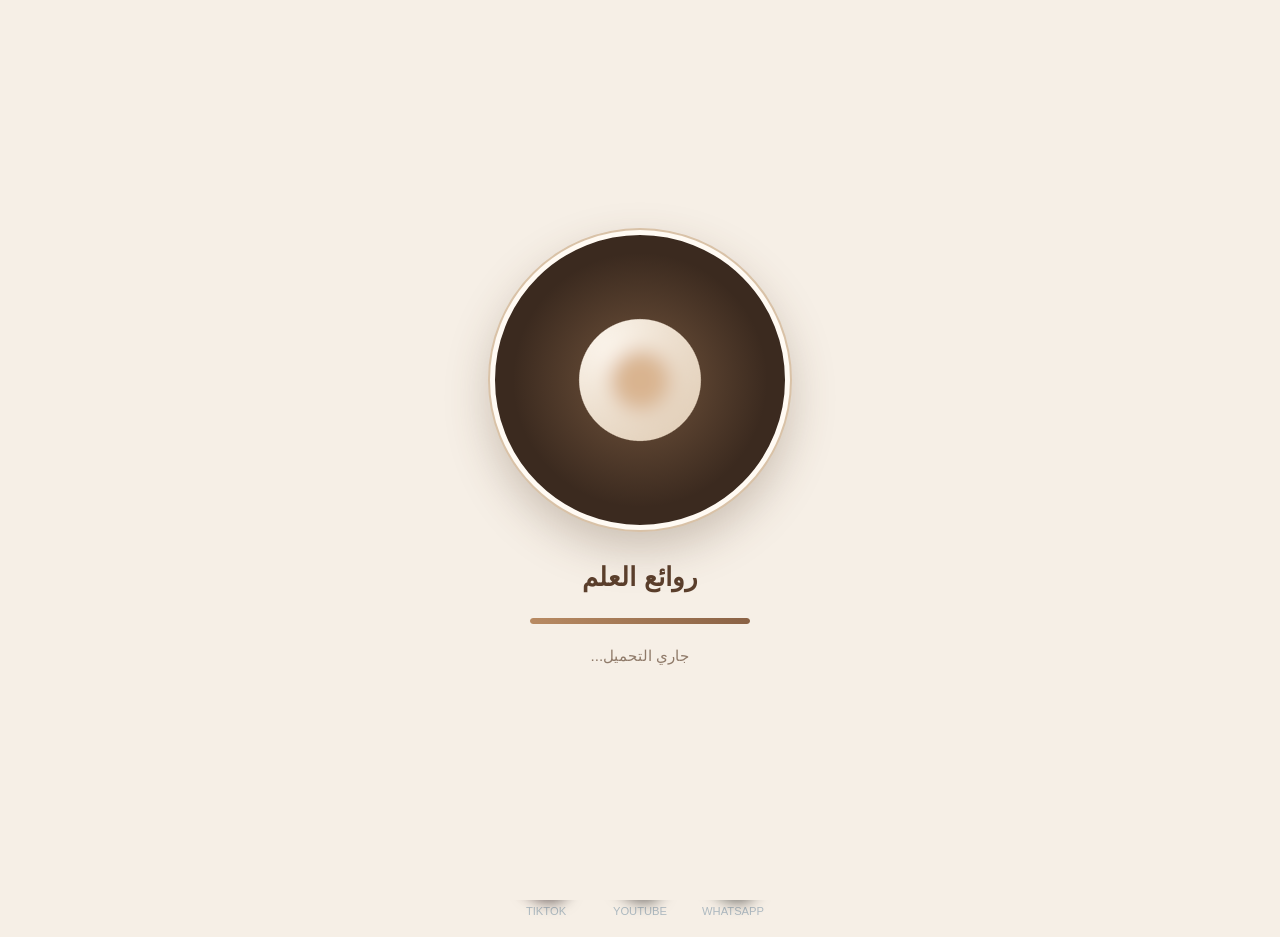
==== index.html @ 45a7c39d "ربط ملف الدرس بجوجل درايف بعد النجاح في الامتحان - إضافة الحقل download لدرس التاريخ u1l1 (كان الحقل" ====
<!DOCTYPE html>
<html lang="ar" dir="rtl">
<head>
  <meta charset="UTF-8">
  <meta name="viewport" content="width=device-width, initial-scale=1.0">
  <title>روائع العلم</title>
  <!-- رقم النسخة بعد ?v — زوّديه مع كل تعديل جديد عشان المتصفح يجيب آخر تحديث -->
  <link rel="stylesheet" href="style.css?v=6">
</head>
<body class="home-mode">
  <!-- شاشة التحميل (٢.٥ ثانية) -->
  <div id="loader" class="loader-screen" role="status" aria-label="جاري تحميل المنصة">
    <div class="loader-container">
      <div class="liquid-metal-wrapper">
        <div class="main-orb"></div>
        <div class="satellite-orb"></div>
        <div class="satellite-orb"></div>
        <div class="satellite-orb"></div>
        <div class="satellite-orb"></div>
      </div>
    </div>
    <div class="loader-title">روائع العلم</div>
    <div class="loader-bar"><span></span></div>
    <div class="loader-text">جاري التحميل...</div>
  </div>
  <!-- فلتر «السائل» اللي بيدمج الكور في بعض -->
  <svg width="0" height="0" style="position:absolute" aria-hidden="true">
    <!-- فلاتر زرار الوضع الليلي (شكل مرسوم باليد) -->
    <filter id="sketchy" x="-10%" y="-10%" width="120%" height="120%">
      <feTurbulence type="turbulence" baseFrequency="0.035 0.042" numOctaves="4" result="noise" seed="42"/>
      <feDisplacementMap in="SourceGraphic" in2="noise" scale="4.5" xChannelSelector="R" yChannelSelector="G"/>
    </filter>
    <filter id="sketchy-sm" x="-18%" y="-18%" width="136%" height="136%">
      <feTurbulence type="turbulence" baseFrequency="0.06" numOctaves="3" result="noise" seed="7"/>
      <feDisplacementMap in="SourceGraphic" in2="noise" scale="1.2" xChannelSelector="R" yChannelSelector="G"/>
    </filter>
    <filter id="goo">
      <feGaussianBlur in="SourceGraphic" stdDeviation="10" result="blur"/>
      <feColorMatrix in="blur" mode="matrix" values="1 0 0 0 0  0 1 0 0 0  0 0 1 0 0  0 0 0 22 -9"/>
    </filter>
  </svg>

  <header class="topbar hidden" id="topbar">
    <div class="brand"><span id="brand-cup"></span><span id="brand-name"></span></div>

    <!-- قائمة المنصة -->
    <nav class="main-nav" id="main-nav" aria-label="قائمة المنصة">
      <div class="nav-box" dir="ltr">
        <button class="nav-btn" data-nav="lessons">الدروس</button>
        <button class="nav-btn" data-nav="home">الرئيسية</button>
        <svg class="outline" overflow="visible" xmlns="http://www.w3.org/2000/svg" aria-hidden="true">
          <rect class="rect" pathLength="100" x="0" y="0" width="100%" height="100%" fill="transparent" stroke-width="4"></rect>
        </svg>
      </div>
    </nav>

    <nav class="top-actions">
      <div class="user-profile" id="btn-user" role="button" tabindex="0" aria-label="تسجيل الدخول">
        <div class="user-profile-inner">
          <svg aria-hidden="true" xmlns="http://www.w3.org/2000/svg" viewBox="0 0 24 24">
            <path d="m15.626 11.769a6 6 0 1 0 -7.252 0 9.008 9.008 0 0 0 -5.374 8.231 3 3 0 0 0 3 3h12a3 3 0 0 0 3-3 9.008 9.008 0 0 0 -5.374-8.231zm-7.626-4.769a4 4 0 1 1 4 4 4 4 0 0 1 -4-4zm10 14h-12a1 1 0 0 1 -1-1 7 7 0 0 1 14 0 1 1 0 0 1 -1 1z"></path>
          </svg>
          <p id="user-label">تسجيل الدخول</p>
        </div>
      </div>
      <!-- زرار الوضع الليلي: شمس وسحاب بالنهار، وقمر ونجوم بالليل -->
      <label class="theme-switch" title="الوضع الليلي / العادي">
        <input class="theme-switch__checkbox" id="theme-check" type="checkbox" aria-label="الوضع الليلي">
        <div class="theme-switch__container">
          <div class="theme-switch__clouds"></div>
          <div class="theme-switch__stars-container">
            <svg fill="none" viewBox="0 0 144 55" xmlns="http://www.w3.org/2000/svg">
              <path fill="currentColor" fill-rule="evenodd" clip-rule="evenodd" d="M135.831 3.00688C135.055 3.85027 134.111 4.29946 133 4.35447C134.111 4.40947 135.055 4.85867 135.831 5.71123C136.607 6.55462 136.996 7.56303 136.996 8.72727C136.996 7.95722 137.172 7.25134 137.525 6.59129C137.886 5.93124 138.372 5.39954 138.98 5.00535C139.598 4.60199 140.268 4.39114 141 4.35447C139.88 4.2903 138.936 3.85027 138.16 3.00688C137.384 2.16348 136.996 1.16425 136.996 0C136.996 1.16425 136.607 2.16348 135.831 3.00688ZM31 23.3545C32.1114 23.2995 33.0551 22.8503 33.8313 22.0069C34.6075 21.1635 34.9956 20.1642 34.9956 19C34.9956 20.1642 35.3837 21.1635 36.1599 22.0069C36.9361 22.8503 37.8798 23.2903 39 23.3545C38.2679 23.3911 37.5976 23.602 36.9802 24.0053C36.3716 24.3995 35.8864 24.9312 35.5248 25.5913C35.172 26.2513 34.9956 26.9572 34.9956 27.7273C34.9956 26.563 34.6075 25.5546 33.8313 24.7112C33.0551 23.8587 32.1114 23.4095 31 23.3545ZM0 36.3545C1.11136 36.2995 2.05513 35.8503 2.83131 35.0069C3.6075 34.1635 3.99559 33.1642 3.99559 32C3.99559 33.1642 4.38368 34.1635 5.15987 35.0069C5.93605 35.8503 6.87982 36.2903 8 36.3545C7.26792 36.3911 6.59757 36.602 5.98015 37.0053C5.37155 37.3995 4.88644 37.9312 4.52481 38.5913C4.172 39.2513 3.99559 39.9572 3.99559 40.7273C3.99559 39.563 3.6075 38.5546 2.83131 37.7112C2.05513 36.8587 1.11136 36.4095 0 36.3545ZM56.8313 24.0069C56.0551 24.8503 55.1114 25.2995 54 25.3545C55.1114 25.4095 56.0551 25.8587 56.8313 26.7112C57.6075 27.5546 57.9956 28.563 57.9956 29.7273C57.9956 28.9572 58.172 28.2513 58.5248 27.5913C58.8864 26.9312 59.3716 26.3995 59.9802 26.0053C60.5976 25.602 61.2679 25.3911 62 25.3545C60.8798 25.2903 59.9361 24.8503 59.1599 24.0069C58.3837 23.1635 57.9956 22.1642 57.9956 21C57.9956 22.1642 57.6075 23.1635 56.8313 24.0069ZM81 25.3545C82.1114 25.2995 83.0551 24.8503 83.8313 24.0069C84.6075 23.1635 84.9956 22.1642 84.9956 21C84.9956 22.1642 85.3837 23.1635 86.1599 24.0069C86.9361 24.8503 87.8798 25.2903 89 25.3545C88.2679 25.3911 87.5976 25.602 86.9802 26.0053C86.3716 26.3995 85.8864 26.9312 85.5248 27.5913C85.172 28.2513 84.9956 28.9572 84.9956 29.7273C84.9956 28.563 84.6075 27.5546 83.8313 26.7112C83.0551 25.8587 82.1114 25.4095 81 25.3545ZM136 36.3545C137.111 36.2995 138.055 35.8503 138.831 35.0069C139.607 34.1635 139.996 33.1642 139.996 32C139.996 33.1642 140.384 34.1635 141.16 35.0069C141.936 35.8503 142.88 36.2903 144 36.3545C143.268 36.3911 142.598 36.602 141.98 37.0053C141.372 37.3995 140.886 37.9312 140.525 38.5913C140.172 39.2513 139.996 39.9572 139.996 40.7273C139.996 39.563 139.607 38.5546 138.831 37.7112C138.055 36.8587 137.111 36.4095 136 36.3545ZM101.831 49.0069C101.055 49.8503 100.111 50.2995 99 50.3545C100.111 50.4095 101.055 50.8587 101.831 51.7112C102.607 52.5546 102.996 53.563 102.996 54.7273C102.996 53.9572 103.172 53.2513 103.525 52.5913C103.886 51.9312 104.372 51.3995 104.98 51.0053C105.598 50.602 106.268 50.3911 107 50.3545C105.88 50.2903 104.936 49.8503 104.16 49.0069C103.384 48.1635 102.996 47.1642 102.996 46C102.996 47.1642 102.607 48.1635 101.831 49.0069Z"></path>
            </svg>
          </div>
          <div class="theme-switch__circle-container">
            <div class="theme-switch__sun-moon-container">
              <div class="theme-switch__moon">
                <div class="theme-switch__spot"></div>
                <div class="theme-switch__spot"></div>
                <div class="theme-switch__spot"></div>
              </div>
            </div>
          </div>
          <div class="theme-switch__shooting-star"></div>
          <div class="theme-switch__shooting-star-2"></div>
          <div class="theme-switch__meteor"></div>
          <div class="theme-switch__stars-cluster">
            <div class="star"></div><div class="star"></div><div class="star"></div><div class="star"></div><div class="star"></div>
          </div>
          <div class="theme-switch__aurora"></div>
          <div class="theme-switch__comets"><div class="comet"></div><div class="comet"></div></div>
        </div>
      </label>
      <button class="icon-btn exit" id="btn-exit"></button>
    </nav>
  </header>

  <main id="app"></main>

  <!-- أيقونات التواصل: واتساب ويوتيوب (بتظهر تحت في كل الصفحات) -->
  <div class="footer-whatsapp">
    <!-- أيقونة WhatsApp — الرقم ٠١٢٨١٠٠٨٣٣٥ -->
    <a class="whatsapp-icon-wrapper" href="https://wa.me/201281008335" target="_blank" rel="noopener" aria-label="WhatsApp" title="واتساب: 01281008335">
      <div class="icon-shadow"></div>
      <div class="whatsapp-icon">
        <div class="glass-reflection"></div>
        <div class="inner-glow"></div>
        <div class="phone-icon">
          <svg class="phone-svg" viewBox="0 0 24 24"><path d="M19.95 16.05C18.75 14.85 17.35 14 15.8 13.5C15.3 13.35 14.75 13.5 14.4 13.85L12.85 15.4C11.65 14.85 10.5 14.15 9.4 13.25C8.3 12.35 7.35 11.35 6.6 10.25L8.15 8.7C8.5 8.35 8.65 7.8 8.5 7.3C8 5.75 7.15 4.35 5.95 3.15C5.6 2.8 5.1 2.65 4.65 2.75C3.7 3.05 2.75 3.4 1.95 3.9C1.35 4.25 1 4.85 1 5.5C1 14.9 9.1 23 18.5 23C19.15 23 19.75 22.65 20.1 22.05C20.6 21.25 20.95 20.3 21.25 19.35C21.35 18.9 21.2 18.4 20.85 18.05L19.95 16.05Z"/></svg>
        </div>
        <div class="signal-dots"><span class="dot"></span><span class="dot"></span><span class="dot"></span></div>
      </div>
      <div class="caption">WhatsApp</div>
    </a>
    <!-- أيقونة YouTube — غيّر الرابط في href -->
    <a class="whatsapp-icon-wrapper youtube-icon-wrapper" href="https://youtube.com/channel/UCImfUrN4NR3v-i-dHi1Od3Q?si=QN8uPSc0W-dCxo1Z" target="_blank" rel="noopener" aria-label="YouTube">
      <div class="icon-shadow youtube-shadow"></div>
      <div class="whatsapp-icon youtube-icon">
        <div class="glass-reflection"></div>
        <div class="inner-glow"></div>
        <div class="phone-icon">
          <svg class="phone-svg" viewBox="0 0 24 24"><path d="M9.8 15.5V8.5L15.8 12l-6 3.5Z" fill="#ffffff"/></svg>
        </div>
        <div class="signal-dots"><span class="dot"></span><span class="dot"></span><span class="dot"></span></div>
      </div>
      <div class="caption">YouTube</div>
    </a>
    <!-- أيقونة TikTok — غيّر الرابط في href -->
    <a class="whatsapp-icon-wrapper tiktok-icon-wrapper" href="https://www.tiktok.com/@mw.hb84?_r=1&amp;_t=ZS-9A8f4pvRfAj" target="_blank" rel="noopener" aria-label="TikTok" title="TikTok: @mw.hb84">
      <div class="icon-shadow tiktok-shadow"></div>
      <div class="whatsapp-icon tiktok-icon">
        <div class="glass-reflection"></div>
        <div class="inner-glow"></div>
        <div class="phone-icon tiktok-note">
          <svg class="phone-svg" viewBox="0 0 24 24">
            <path class="tk-cy" d="M16.6 5.82A4.28 4.28 0 0 1 15.54 3h-3.09v12.4a2.59 2.59 0 0 1-2.59 2.5 2.59 2.59 0 0 1 0-5.18c.27 0 .52.04.76.12v-3.2a5.9 5.9 0 0 0-.76-.05 5.72 5.72 0 0 0-5.72 5.72 5.72 5.72 0 0 0 5.72 5.72 5.72 5.72 0 0 0 5.72-5.72V9.01a7.35 7.35 0 0 0 4.28 1.38V7.3a4.28 4.28 0 0 1-3.01-1.48z"/>
            <path class="tk-rd" d="M16.6 5.82A4.28 4.28 0 0 1 15.54 3h-3.09v12.4a2.59 2.59 0 0 1-2.59 2.5 2.59 2.59 0 0 1 0-5.18c.27 0 .52.04.76.12v-3.2a5.9 5.9 0 0 0-.76-.05 5.72 5.72 0 0 0-5.72 5.72 5.72 5.72 0 0 0 5.72 5.72 5.72 5.72 0 0 0 5.72-5.72V9.01a7.35 7.35 0 0 0 4.28 1.38V7.3a4.28 4.28 0 0 1-3.01-1.48z"/>
            <path class="tk-wt" d="M16.6 5.82A4.28 4.28 0 0 1 15.54 3h-3.09v12.4a2.59 2.59 0 0 1-2.59 2.5 2.59 2.59 0 0 1 0-5.18c.27 0 .52.04.76.12v-3.2a5.9 5.9 0 0 0-.76-.05 5.72 5.72 0 0 0-5.72 5.72 5.72 5.72 0 0 0 5.72 5.72 5.72 5.72 0 0 0 5.72-5.72V9.01a7.35 7.35 0 0 0 4.28 1.38V7.3a4.28 4.28 0 0 1-3.01-1.48z"/>
          </svg>
        </div>
        <div class="signal-dots"><span class="dot"></span><span class="dot"></span><span class="dot"></span></div>
      </div>
      <div class="caption">TikTok</div>
    </a>
  </div>

  <script src="script.js?v=6"></script>
</body>
</html>
---- style.css ----
/* =========================================================
   ثيم "بني باللبن" هادي — كل الألوان متجمعة هنا عشان تتغير بسهولة
   ========================================================= */
:root{
  --milk:      #f6efe6;   /* خلفية: لون اللبن */
  --foam:      #fffaf3;   /* الكروت: رغوة */
  --latte:     #d9c2a7;   /* بني فاتح باللبن */
  --caramel:   #b88a62;   /* كراميل */
  --coffee:    #8a6245;   /* بني باللبن (اللون الأساسي) */
  --espresso:  #5b3f2c;   /* بني غامق للعناوين */
  --text:      #4a3526;
  --muted:     #8f7a69;
  --line:      #eadccb;
  --ok:        #6f8f5f;   /* أخضر هادي */
  --ok-bg:     #eef3e8;
  --bad:       #b3624a;   /* أحمر طوبي هادي */
  --bad-bg:    #f8ebe5;
  --radius:    18px;
  --shadow:    0 6px 22px rgba(91,63,44,.10);
  --font: "Segoe UI", Tahoma, "Noto Sans Arabic", "Noto Naskh Arabic", Arial, sans-serif;
  --font-content: "Traditional Arabic", "Amiri", "Noto Naskh Arabic", "Segoe UI", Tahoma, serif;
}

*{box-sizing:border-box;margin:0;padding:0}
html,body{height:100%}
body{
  font-family:var(--font);
  background:var(--milk);
  color:var(--text);
  line-height:1.8;
  direction:rtl;
  -webkit-font-smoothing:antialiased;
}
button{font-family:inherit;cursor:pointer;border:none;background:none;color:inherit}
img,svg{display:block}

/* ---------- الشريط العلوي ---------- */
.topbar{
  position:sticky;top:0;z-index:50;
  display:flex;align-items:center;justify-content:space-between;gap:12px;
  padding:10px 20px;
  background:rgba(255,250,243,.92);
  backdrop-filter:blur(6px);
  border-bottom:1px solid var(--line);
}
.topbar.hidden{display:none}
.brand{display:flex;align-items:center;gap:10px;font-weight:700;color:var(--espresso);font-size:1.05rem}
.brand .cup{width:34px;height:34px}
.top-actions{display:flex;gap:8px}
.icon-btn{
  display:flex;align-items:center;gap:6px;
  padding:8px 14px;border-radius:12px;
  background:var(--milk);color:var(--espresso);
  font-size:.92rem;font-weight:600;
  transition:.2s;
}
.icon-btn:hover{background:var(--latte)}
.icon-btn.exit{background:var(--bad-bg);color:var(--bad)}
.icon-btn.exit:hover{background:var(--bad);color:#fff}

/* ---------- الحاوية ---------- */
main{max-width:1080px;margin:0 auto;padding:28px 20px 60px}
.screen{animation:fadeIn .35s ease}
@keyframes fadeIn{from{opacity:0}to{opacity:1}}

/* ---------- الظهور التدريجي ---------- */
.rv-hide{opacity:0;animation:none!important}
.rv-hide.rv-in{animation:rvUp .6s cubic-bezier(.2,.7,.2,1) var(--rv-d,0ms) both!important}
@keyframes rvUp{from{opacity:0;transform:translateY(18px)}to{opacity:1;transform:none}}

/* ---------- سكيلتون لودينج ---------- */
:root{--sk1:#efe3d4;--sk2:#faf4ec}
[data-theme="dark"]{--sk1:#3a2e26;--sk2:#4a3c32}
.sk{display:block;max-width:100%;border-radius:8px;background:linear-gradient(90deg,var(--sk1) 25%,var(--sk2) 45%,var(--sk1) 65%);background-size:300% 100%;animation:skShine 1.2s ease-in-out infinite}
@keyframes skShine{from{background-position:100% 0}to{background-position:0 0}}
.sk-screen{animation:fadeIn .2s ease}
.sk-row{display:flex;align-items:center;gap:12px}
.sk-card{background:var(--foam);border:1px solid var(--line);border-radius:20px;padding:22px;margin-top:16px;display:grid;gap:12px;box-shadow:var(--shadow)}
.sk-center{text-align:center;justify-items:center}
.sk-center .sk:last-child{justify-self:stretch}
.sk-grid{display:grid;grid-template-columns:repeat(auto-fit,minmax(260px,1fr));gap:16px}
.sk-grid .sk-card{margin-top:0}
.sk-msg{display:flex;gap:12px;align-items:flex-end;max-width:80%}
.sk-msg.me{flex-direction:row-reverse;margin-right:auto}
.sk-bubble{flex:1;display:grid;gap:9px;background:var(--milk);border:1px solid var(--line);border-radius:16px;padding:14px 16px;min-width:180px}
.fig-zoom.sk-img{width:min(100%,690px);aspect-ratio:3/2;border-radius:14px;background:linear-gradient(90deg,var(--sk1) 25%,var(--sk2) 45%,var(--sk1) 65%);background-size:300% 100%;animation:skShine 1.2s ease-in-out infinite;cursor:progress}
.fig-zoom.sk-img img{opacity:0}
.fig-zoom img{transition:opacity .45s ease}
.fig-zoom.fig-off{cursor:default;width:100%}
.fig-off-note{display:flex;align-items:center;justify-content:center;gap:8px;padding:26px 16px;border:1px dashed var(--latte);border-radius:14px;color:var(--muted);background:var(--milk)}
.fig-off-note .i{width:20px;height:20px}
@media (prefers-reduced-motion:reduce){.sk,.fig-zoom.sk-img{animation:none}.rv-hide{opacity:1}}
@keyframes fadeUp{from{opacity:0;transform:translateY(12px)}to{opacity:1;transform:none}}

h1,h2,h3{color:var(--espresso);line-height:1.5}
.page-title{font-size:1.7rem;margin-bottom:6px}
.page-sub{color:var(--muted);margin-bottom:24px}

/* ---------- الأزرار ---------- */
.btn{
  display:inline-flex;align-items:center;justify-content:center;gap:8px;
  padding:12px 28px;border-radius:14px;
  background:var(--coffee);color:#fff;
  font-size:1.05rem;font-weight:700;
  box-shadow:0 4px 14px rgba(138,98,69,.25);
  transition:.2s;
}
.btn:hover{background:var(--espresso);transform:translateY(-2px)}
.btn.soft{background:var(--foam);color:var(--coffee);border:2px solid var(--latte);box-shadow:none}
.btn.soft:hover{background:var(--latte);color:var(--espresso)}
.btn.small{padding:8px 18px;font-size:.95rem}
.btn-row{display:flex;gap:12px;flex-wrap:wrap;margin-top:22px}

/* ---------- الكروت ---------- */
.card{
  background:var(--foam);
  border:1px solid var(--line);
  border-radius:var(--radius);
  box-shadow:var(--shadow);
  padding:24px;
}
.grid{display:grid;gap:18px;grid-template-columns:repeat(auto-fill,minmax(230px,1fr))}

.tile{
  background:var(--foam);border:1px solid var(--line);border-radius:var(--radius);
  padding:22px;text-align:right;box-shadow:var(--shadow);
  transition:.25s;position:relative;overflow:hidden;
  display:flex;flex-direction:column;gap:8px;
}
.tile:hover{transform:translateY(-4px);border-color:var(--caramel)}
.tile .ico{
  width:54px;height:54px;border-radius:16px;
  background:var(--milk);display:grid;place-items:center;font-size:1.7rem;
}
.tile h3{font-size:1.15rem}
.tile p{color:var(--muted);font-size:.92rem}

.section-label{margin:34px 0 14px;font-size:1.2rem;color:var(--espresso);display:flex;align-items:center;gap:10px}
.section-label::after{content:"";flex:1;height:1px;background:var(--line)}

/* ---------- شاشة المقدمة ---------- */
.splash{
  min-height:100vh;display:grid;place-items:center;text-align:center;padding:30px;
  background:
    radial-gradient(circle at 20% 20%, #fff7ec 0, transparent 45%),
    radial-gradient(circle at 80% 85%, #ecdcc8 0, transparent 50%),
    var(--milk);
}
.cup-big{width:150px;height:150px;margin:0 auto 10px}

.splash h1{font-size:2.6rem;margin-bottom:4px}
.splash .tagline{color:var(--coffee);font-size:1.15rem;margin-bottom:6px;font-weight:600}
.splash .comp{color:var(--muted);margin-bottom:28px}
.steam path{animation:steam 3s ease-in-out infinite;opacity:.0}
.steam path:nth-child(2){animation-delay:1s}
.steam path:nth-child(3){animation-delay:2s}
@keyframes steam{0%{opacity:0;transform:translateY(8px)}40%{opacity:.7}100%{opacity:0;transform:translateY(-14px)}}

/* ---------- الأهداف ---------- */

/* ---------- التقدم ---------- */

.progress{flex:1;height:10px;background:var(--line);border-radius:10px;overflow:hidden}
.progress > span{display:block;height:100%;background:linear-gradient(270deg,#b8860b,#d4a017 50%,#f3d27a);box-shadow:0 0 8px rgba(230,180,34,.45);border-radius:10px;transition:width .6s}

/* ---------- الدرس ---------- */

.tab{
  padding:10px 20px;border-radius:12px;background:var(--foam);border:1px solid var(--line);
  font-weight:700;color:var(--muted);transition:.2s;
}
.tab.active{background:var(--coffee);color:#fff;border-color:var(--coffee)}
.content{font-family:var(--font-content);font-size:1.35rem;line-height:2.1}
.content h3{font-family:var(--font);font-size:1.2rem;margin:18px 0 8px}
.content p{margin-bottom:10px}
.content ul,.content ol{margin:0 28px 12px 0}
.content table{width:100%;border-collapse:collapse;margin:12px 0;font-size:1.15rem}
.content th,.content td{border:1px solid var(--line);padding:8px 12px;text-align:right}
.content th{background:var(--milk);color:var(--espresso);font-family:var(--font)}

.placeholder{
  border:2px dashed var(--caramel);border-radius:14px;padding:18px;
  background:#fbf4ea;color:var(--coffee);font-family:var(--font);font-size:1rem;
}
.example{
  display:flex;gap:14px;align-items:flex-start;
  background:var(--milk);border-radius:14px;padding:14px 18px;margin-bottom:12px;
}

/* ---------- الأسئلة ---------- */
.q-head{display:flex;justify-content:space-between;align-items:center;margin-bottom:14px;color:var(--muted);font-weight:600}
.q-text{font-size:1.35rem;font-family:var(--font-content);color:var(--espresso);margin-bottom:18px;line-height:2}
.options{display:grid;gap:10px}
.opt{
  text-align:right;padding:14px 18px;border-radius:14px;
  background:var(--foam);border:2px solid var(--line);
  font-size:1.2rem;font-family:var(--font-content);transition:.15s;
}
.opt:hover:not(:disabled){border-color:var(--caramel);background:#fff}
.opt.correct{border-color:var(--ok);background:var(--ok-bg);color:var(--ok)}
.opt.wrong{border-color:var(--bad);background:var(--bad-bg);color:var(--bad)}
.opt:disabled{cursor:default}
.feedback{margin-top:14px;padding:12px 16px;border-radius:12px;font-weight:600}
.feedback.ok{background:var(--ok-bg);color:var(--ok)}
.feedback.bad{background:var(--bad-bg);color:var(--bad)}

.result{text-align:center;padding:30px}
.result .score{font-size:3.2rem;font-weight:800;color:var(--coffee)}

/* ---------- خانات الكتابة ---------- */
.input{
  width:100%;max-width:420px;padding:12px 16px;border-radius:12px;border:2px solid var(--line);
  font-family:inherit;font-size:1.1rem;background:#fff;color:var(--text);
}
.input:focus{outline:none;border-color:var(--caramel)}

/* ---------- نافذة الخروج ---------- */
.modal-bg{position:fixed;inset:0;background:rgba(74,53,38,.35);display:grid;place-items:center;z-index:100;animation:fadeUp .25s}
.modal{background:var(--foam);border-radius:20px;padding:28px;max-width:400px;width:90%;text-align:center;box-shadow:0 20px 50px rgba(0,0,0,.2)}
.modal h3{margin-bottom:8px}

.toast{
  position:fixed;bottom:24px;left:50%;transform:translateX(-50%);
  background:var(--espresso);color:#fff;padding:10px 22px;border-radius:12px;z-index:200;
  animation:fadeUp .3s;
}

/* ---------- موبايل ---------- */
@media (max-width:640px){
  .icon-btn .lbl{display:none}
  
  .content{font-size:1.2rem}
}

/* =========================================================
   إضافات: التنظيم — الوضع الليلي
   ========================================================= */

/* ---------- الوضع الليلي (قهوة غامقة) ---------- */
[data-theme="dark"]{
  --milk:#2a211b; --foam:#352a22; --latte:#5a4636; --caramel:#c29a74; --coffee:#c9a27e;
  --espresso:#f1e2d0; --text:#e8d9c8; --muted:#b09a86; --line:#4a3a2e;
  --ok:#9dbd8a; --ok-bg:#2f3a29; --bad:#e0917a; --bad-bg:#46302a;
  --shadow:0 6px 22px rgba(0,0,0,.35);
}
[data-theme="dark"] .topbar{background:rgba(42,33,27,.92)}
[data-theme="dark"] .btn:not(.soft){color:#2a211b}
[data-theme="dark"] .btn.soft{color:var(--coffee)}
[data-theme="dark"] .splash{background:var(--milk)}
[data-theme="dark"] .opt:hover:not(:disabled),[data-theme="dark"] .input,[data-theme="dark"] select.input,[data-theme="dark"] textarea.input{background:var(--foam);color:var(--text)}
[data-theme="dark"] .placeholder{background:#3a2e25}

/* ---------- مسار التنقل ---------- */
.crumbs{display:flex;flex-wrap:wrap;align-items:center;gap:6px;margin-bottom:14px;font-size:.92rem;color:var(--muted)}
.crumbs button{color:var(--coffee);font-weight:600;padding:2px 6px;border-radius:8px}
.crumbs button:hover{background:var(--latte)}
.crumbs .sep{opacity:.6}

/* ---------- خطوات الدرس ---------- */

.step-nav{display:flex;justify-content:space-between;gap:12px;margin-top:22px;flex-wrap:wrap}

.obj-list,.key-list{list-style:none;display:grid;gap:10px}
.obj-list li,.key-list li{display:flex;gap:12px;align-items:flex-start;background:var(--milk);border-radius:12px;padding:12px 16px}
.obj-list li::before{content:"";flex:none;width:10px;height:10px;border-radius:50%;background:var(--caramel);margin-top:.75em}
.key-list li::before{content:"";flex:none;width:9px;height:9px;background:var(--coffee);transform:rotate(45deg);margin-top:.8em}

/* ---------- الوحدات (خط زمني) ---------- */

/* ---------- الاستمرار + البحث ---------- */
.continue{display:flex;align-items:center;gap:16px;flex-wrap:wrap;background:linear-gradient(135deg,var(--coffee),var(--espresso));color:#fff;border-radius:var(--radius);padding:20px 24px;box-shadow:var(--shadow);margin-top:16px}
.continue h3{color:#fff}
.continue .btn{background:#fff;color:var(--espresso)}
[data-theme="dark"] .continue{background:linear-gradient(135deg,#5a4636,#3a2e25)}
.search{position:relative;margin-top:16px}
.search .input{max-width:none;padding-right:44px}
.search::before{content:"";position:absolute;right:14px;top:50%;width:20px;height:20px;transform:translateY(-50%);background:url("data:image/svg+xml,%3Csvg xmlns='http://www.w3.org/2000/svg' viewBox='0 0 24 24' fill='none' stroke='%238f7a69' stroke-width='2' stroke-linecap='round'%3E%3Ccircle cx='11' cy='11' r='7'/%3E%3Cpath d='M21 21l-4.3-4.3'/%3E%3C/svg%3E") no-repeat center/contain}
.results{display:grid;gap:8px;margin-top:10px}
.results button{text-align:right;background:var(--foam);border:1px solid var(--line);border-radius:12px;padding:10px 14px}
.results button:hover{border-color:var(--caramel)}

/* ---------- وسوم ---------- */
.tag{display:inline-block;font-size:.78rem;font-weight:700;padding:2px 10px;border-radius:20px;background:var(--milk);color:var(--muted);white-space:nowrap}
.tag.l1{background:#e7efdf;color:#5d7d4c}.tag.l2{background:#f5ead6;color:#9a7336}.tag.l3{background:#f4e0d8;color:#a5553f}
[data-theme="dark"] .tag.l1{background:#2f3a29;color:#9dbd8a}[data-theme="dark"] .tag.l2{background:#43372a;color:#d8b37a}[data-theme="dark"] .tag.l3{background:#46302a;color:#e0917a}

/* ---------- الفورم ---------- */

.field{display:flex;flex-direction:column;gap:6px}
.field > label{font-weight:700;color:var(--espresso)}
select.input,textarea.input{max-width:none;font-family:inherit}
textarea.input{min-height:80px;resize:vertical}

.check{display:inline-flex;align-items:center;gap:8px;padding:8px 14px;border-radius:12px;background:var(--milk);border:2px solid transparent;cursor:pointer;user-select:none;font-weight:600}
.check input{accent-color:var(--coffee);width:17px;height:17px}
.check:has(input:checked){border-color:var(--caramel);background:var(--foam)}

/* ---------- أسئلة: أكمل + توصيل + صح وغلط ---------- */
.blank{display:inline-block;min-width:90px;border-bottom:3px dashed var(--caramel);text-align:center;color:var(--coffee);font-weight:700;padding:0 8px}
.fill-row{display:flex;gap:10px;flex-wrap:wrap}
.fill-row .input{flex:1;max-width:none}
.tf{display:grid;grid-template-columns:1fr 1fr;gap:12px}
.tf .opt{text-align:center;font-family:var(--font);font-weight:700}
.match{display:grid;grid-template-columns:1fr 1fr;gap:14px}
.match .col{display:grid;gap:10px;align-content:start}
.mi{padding:12px 14px;border-radius:12px;border:2px solid var(--line);background:var(--foam);font-family:var(--font-content);font-size:1.15rem;text-align:center;transition:.15s;position:relative}
.mi.sel{border-color:var(--coffee);transform:scale(1.03)}
.mi[data-color]{color:#fff;border-color:transparent}
.mi.okm{outline:3px solid var(--ok)}
.mi.badm{outline:3px solid var(--bad)}
.mi .pn{position:absolute;top:4px;left:8px;font-size:.75rem;opacity:.9;font-family:var(--font)}

/* ---------- المراجعة ---------- */
.review{display:grid;gap:10px;margin-top:10px}
.rv{border-radius:12px;padding:12px 16px;background:var(--foam);border:1px solid var(--line);border-right:5px solid var(--ok)}
.rv.bad{border-right-color:var(--bad)}
.rv small{color:var(--muted);display:block}

/* ---------- جدول ---------- */

.tbl-wrap{overflow-x:auto}

/* ---------- الإحصائيات والأوسمة ---------- */
.stats{display:grid;gap:14px;grid-template-columns:repeat(auto-fit,minmax(160px,1fr))}

.bars{display:grid;gap:12px}
.bar-row{display:grid;grid-template-columns:250px 1fr 60px;gap:12px;align-items:center}
.bar-row .progress{height:12px}

@media (max-width:640px){.bar-row{grid-template-columns:1fr 50px}.bar-row .lbl{grid-column:1/-1}.match{gap:8px}}

.field > .btn.small{align-self:flex-start}
.brand span:last-child{white-space:nowrap}
@media (max-width:520px){#brand-name{display:none}.topbar{padding:10px 12px}.icon-btn{padding:8px 10px}}

/* =========================================================
   أيقونات SVG + نظام الحوار + التطبيق العملي + نقاط التحقق
   ========================================================= */
.i{width:1.15em;height:1.15em;stroke:currentColor;fill:none;stroke-width:2;stroke-linecap:round;stroke-linejoin:round;flex:none;display:inline-block;vertical-align:-.2em}
.tile .ico{color:var(--coffee)}
.tile .ico .i{width:28px;height:28px}

.big-ico{width:84px;height:84px;border-radius:50%;background:var(--milk);color:var(--coffee);display:grid;place-items:center;margin:0 auto 6px}
.big-ico .i{width:44px;height:44px}
.big-ico.ok{background:var(--ok-bg);color:var(--ok)}
.big-ico.bad{background:var(--bad-bg);color:var(--bad)}
.num-badge{width:44px;height:44px;border-radius:14px;background:var(--milk);color:var(--coffee);display:grid;place-items:center;font-weight:800;font-size:1.2rem;flex:none}

.btn:disabled{opacity:.5;cursor:not-allowed;transform:none}

/* ---------- الحوار ---------- */
.part-title{font-size:1.35rem;margin-bottom:18px;display:flex;align-items:center;gap:10px}
.chat{display:flex;flex-direction:column;gap:16px}
.msg{display:flex;gap:12px;align-items:flex-end;max-width:88%;animation:fadeUp .35s ease}
.msg.teacher{align-self:flex-start}
.msg.student{align-self:flex-end;flex-direction:row-reverse}
.avatar{width:56px;height:56px;flex:none;border-radius:50%;object-fit:cover;background:#ead8c2;border:2px solid var(--foam);box-shadow:0 3px 8px rgba(91,63,44,.2)}
.bubble{position:relative;background:var(--foam);border:1px solid var(--line);padding:12px 18px;border-radius:20px;font-family:var(--font-content);font-size:1.25rem;line-height:1.95;box-shadow:var(--shadow)}
.msg.teacher .bubble{border-bottom-right-radius:6px}
.msg.student .bubble{border-bottom-left-radius:6px;background:#f1e4d3}
[data-theme="dark"] .msg.student .bubble{background:#46372b}
.who{display:flex;align-items:center;gap:8px;font-family:var(--font);font-size:.82rem;font-weight:800;color:var(--coffee);margin-bottom:2px}
.who .say{padding:2px 6px;border-radius:8px;color:var(--muted)}
.who .say:hover{background:var(--latte);color:var(--espresso)}

@keyframes blink{0%,100%{opacity:.25;transform:translateY(0)}50%{opacity:1;transform:translateY(-3px)}}

/* ---------- البلوكات ---------- */
.block{margin-top:22px;animation:fadeUp .45s ease}
.block-title{display:flex;align-items:center;gap:10px;font-size:1.2rem;margin-bottom:14px;color:var(--espresso)}
.block-title .i{width:26px;height:26px;padding:4px;border-radius:9px;background:var(--milk);color:var(--coffee);box-sizing:content-box}
.example-box{background:linear-gradient(135deg,#fbf3e8,#f4e6d4);border-radius:16px;padding:18px 20px;font-family:var(--font-content);font-size:1.2rem;border-right:5px solid var(--caramel)}
[data-theme="dark"] .example-box{background:#3a2e25}

/* ---------- التطبيق العملي ---------- */
.task-steps{list-style:none;display:grid;gap:10px;counter-reset:ts;margin-bottom:16px}
.task-steps li{counter-increment:ts;display:flex;gap:12px;align-items:flex-start;background:var(--milk);border-radius:12px;padding:10px 14px}
.task-steps li::before{content:counter(ts,arabic-indic);width:28px;height:28px;border-radius:50%;background:var(--coffee);color:#fff;display:grid;place-items:center;flex:none;font-weight:800}
[data-theme="dark"] .task-steps li::before{color:#2a211b}
.code-wrap{border-radius:14px;overflow:hidden;border:1px solid #3b2b20;background:#2b211a}
.code-head{display:flex;justify-content:space-between;align-items:center;padding:8px 14px;background:#3b2b20;color:#e8d6c0;font-size:.85rem}
.code-head .dots{display:flex;gap:6px;direction:ltr}
.code-head .dots span{width:11px;height:11px;border-radius:50%;background:#b88a62}
.code-head .dots span:nth-child(2){background:#d9c2a7}.code-head .dots span:nth-child(3){background:#8f7a69}
.code-area{display:block;width:100%;min-height:190px;background:#2b211a;color:#f3e3cf;border:none;padding:14px 16px;font-family:Consolas,"Courier New",monospace;font-size:.98rem;direction:ltr;text-align:left;resize:vertical;line-height:1.65;outline:none;tab-size:2}
.run-out{width:100%;height:220px;border:1px solid var(--line);border-radius:12px;background:#fff;margin-top:12px}
.hint{display:flex;gap:10px;align-items:flex-start;background:#fbf1e3;border-right:4px solid var(--caramel);padding:10px 14px;border-radius:10px;margin-top:10px;animation:fadeUp .3s}
[data-theme="dark"] .hint{background:#3a2e25}
.hint .i{color:var(--caramel);margin-top:4px}

/* ---------- نقاط التحقق ---------- */
.checkpoint{border:2px solid var(--caramel);border-radius:20px;padding:22px;background:var(--foam);box-shadow:var(--shadow)}
.cp-q{padding:16px 0;border-bottom:1px dashed var(--line)}
.cp-q:last-of-type{border-bottom:none}
.cp-num{display:inline-flex;align-items:center;gap:8px;font-weight:800;color:var(--coffee);margin-bottom:6px}
.praise{display:flex;align-items:center;gap:14px;background:var(--ok-bg);color:var(--ok);border-radius:14px;padding:16px 18px;margin-top:14px;font-weight:800;font-size:1.1rem;animation:fadeUp .4s}
.praise .i{width:34px;height:34px}

/* ===== شاشة التحميل (بألوان المنصة) ===== */
.loader-screen{
  position:fixed;inset:0;z-index:300;background:var(--milk);
  display:flex;flex-direction:column;align-items:center;justify-content:center;gap:18px;
  transition:opacity .5s ease,visibility .5s ease;
}
.loader-screen.done{opacity:0;visibility:hidden}
.loader-container{
  width:300px;height:300px;position:relative;flex:none;
  border:5px solid var(--foam);border-radius:50%;overflow:hidden;
  background:radial-gradient(circle,rgba(184,138,98,.45),transparent 62%),#3b2a1f;
  box-shadow:0 0 0 2px var(--latte),0 18px 45px rgba(91,63,44,.28);
}
.liquid-metal-wrapper{position:absolute;inset:0;filter:url(#goo);animation:rotate-bg 25s linear infinite}
.main-orb{
  position:absolute;top:50%;left:50%;width:120px;height:120px;margin:-60px 0 0 -60px;border-radius:50%;
  background:radial-gradient(circle at 30% 30%,#fffaf3,#d9c2a7);
  animation:pulse 4s ease-in-out infinite;
}
.satellite-orb{
  position:absolute;top:50%;left:50%;width:60px;height:60px;margin:-30px 0 0 -30px;border-radius:50%;
  animation-iteration-count:infinite;animation-timing-function:cubic-bezier(.65,0,.35,1);animation-duration:4s;
}
.satellite-orb:nth-child(2){animation-name:flow-1;background:#b88a62}
.satellite-orb:nth-child(3){animation-name:flow-2;animation-delay:-1s;background:#e8d5bf}
.satellite-orb:nth-child(4){animation-name:flow-3;animation-delay:-2s;background:#a0714e}
.satellite-orb:nth-child(5){animation-name:flow-1;animation-delay:-3s;background:#d9b48f}
@keyframes pulse{0%,100%{transform:scale(1)}50%{transform:scale(1.15)}}
@keyframes rotate-bg{from{transform:rotate(0)}to{transform:rotate(360deg)}}
@keyframes flow-1{0%,100%{transform:rotate(0) translateX(150px) scale(.5)}50%{transform:rotate(180deg) translateX(0) scale(1)}}
@keyframes flow-2{0%,100%{transform:rotate(0) translateY(150px) scale(.6)}50%{transform:rotate(180deg) translateY(0) scale(1)}}
@keyframes flow-3{0%,100%{transform:rotate(0) translateX(-150px) scale(.7)}50%{transform:rotate(180deg) translateX(0) scale(1)}}
.loader-title{font-size:1.6rem;font-weight:800;color:var(--espresso);margin-top:6px}
.loader-bar{width:220px;height:6px;border-radius:99px;background:var(--line);overflow:hidden}
.loader-bar span{display:block;height:100%;width:0;border-radius:99px;background:linear-gradient(90deg,var(--caramel),var(--coffee));animation:loadbar 2.5s linear forwards}
@keyframes loadbar{to{width:100%}}
.loader-text{color:var(--muted);font-size:.95rem}
@media (max-width:420px){.loader-container{transform:scale(.72);margin:-42px 0}}

/* ===== قائمة المنصة (بإطار متحرك) ===== */
.main-nav{flex:0 1 auto}
.nav-box{
  position:relative;height:46px;display:flex;align-items:center;justify-content:space-around;gap:4px;
  padding:0 6px;background:rgba(217,194,167,.28);
}
.nav-btn{
  padding:.45em 1.25em;color:var(--espresso);font-weight:700;font-size:.95rem;white-space:nowrap;
  transition:background .1s,color .2s;
}
.nav-btn:hover{background:rgba(184,138,98,.2)}
.nav-btn.active{color:var(--coffee)}
.main-nav .outline{position:absolute;inset:0;width:100%;height:100%;pointer-events:none}
.main-nav .rect{
  stroke:var(--coffee);stroke-dashoffset:5;stroke-dasharray:0 0 10 40 10 40;
  transition:stroke-dasharray .5s,stroke-dashoffset .5s;
}
[data-theme="dark"] .main-nav .rect{stroke:var(--caramel)}
[data-theme="dark"] .nav-btn.active{color:var(--caramel)}
@media (max-width:980px){
  .topbar{flex-wrap:wrap}
  .main-nav{order:3;flex-basis:100%}
  .nav-box{height:42px}
}
@media (max-width:520px){
  .nav-btn{padding:.4em .55em;font-size:.88rem}
}

/* ===== زرار تسجيل الدخول (بألوان المنصة) ===== */
.top-actions{align-items:center}
.user-profile{
  min-width:131px;height:44px;padding:2px;border-radius:15px;cursor:pointer;transition:.3s ease;
  background:linear-gradient(to bottom right,var(--caramel) 0%,rgba(184,138,98,0) 30%);
  background-color:rgba(184,138,98,.22);
  display:flex;align-items:center;justify-content:center;
}
.user-profile:hover,.user-profile:focus{background-color:rgba(184,138,98,.7);box-shadow:0 0 10px rgba(184,138,98,.5);outline:none}
.user-profile-inner{
  width:100%;height:100%;border-radius:13px;background-color:var(--foam);
  display:flex;align-items:center;justify-content:center;gap:10px;padding:0 14px;
  color:var(--espresso);font-weight:700;white-space:nowrap;
}
.user-profile-inner svg{width:22px;height:22px;fill:currentColor;flex:none}
.user-profile.in .user-profile-inner{color:var(--coffee)}

/* نافذة تسجيل الدخول / إنشاء حساب */
.modal{max-height:94vh;overflow-y:auto}
.auth{text-align:right}
.auth .big-ico{margin:0 auto 10px}
.auth h3{text-align:center}
.auth-tabs{display:grid;grid-template-columns:1fr 1fr;gap:4px;background:var(--milk);border-radius:12px;padding:4px;margin:14px 0 18px}
.auth-tabs button{border:0;background:none;padding:10px;border-radius:9px;font:inherit;font-weight:700;color:var(--muted);cursor:pointer;transition:.2s}
.auth-tabs button.on{background:var(--foam);color:var(--espresso);box-shadow:0 2px 8px rgba(91,63,44,.12)}
.auth form{display:flex;flex-direction:column;gap:12px}
.auth .btn{width:100%;justify-content:center;margin-top:4px}
.auth-err{min-height:1.4em;color:var(--bad);font-size:.92rem;font-weight:700}
.auth-switch{text-align:center;color:var(--muted);font-size:.93rem;margin-top:14px}
.auth-switch button{border:0;background:none;color:var(--coffee);font:inherit;font-weight:700;cursor:pointer;text-decoration:underline}

@media (max-width:640px){
  .user-profile{min-width:0;height:40px}
  .user-profile-inner{padding:0 10px}
  .user-profile-inner p{display:none}
}

/* ===== محتوى الدرس: اقتباس، جدول، مربع الإجابة ===== */
.quote-box{margin:0;background:var(--milk);border-right:5px solid var(--coffee);border-radius:14px;padding:16px 20px;font-family:var(--font-content);font-size:1.22rem;line-height:2;color:var(--text)}
.quote-box cite{display:block;margin-top:8px;font-family:var(--font);font-style:normal;font-size:.9rem;color:var(--muted)}
.lesson-tbl{width:100%;border-collapse:separate;border-spacing:0;border:1px solid var(--line);border-radius:14px;overflow:hidden;font-size:1.02rem}
.lesson-tbl th{background:var(--coffee);color:#fff;padding:10px 14px;text-align:right;font-weight:700}
.lesson-tbl td{padding:10px 14px;border-top:1px solid var(--line);vertical-align:top;line-height:1.8}
.lesson-tbl tbody tr:nth-child(even) td{background:var(--milk)}
.lesson-tbl td b{color:var(--espresso)}
.answer-area{display:block;width:100%;min-height:130px;resize:vertical;line-height:1.9;font-size:1.05rem}
.model-box{margin-top:12px;background:var(--ok-bg);border-right:4px solid var(--ok);border-radius:12px;padding:12px 16px;line-height:1.9;animation:fadeUp .3s}
.model-box b{display:flex;align-items:center;gap:6px;color:var(--ok);margin-bottom:4px}
[data-theme="dark"] .lesson-tbl th{background:#6b4c36}

/* ===== الرئيسية البسيطة ===== */
.brand{cursor:pointer}
.home-head{display:flex;justify-content:space-between;align-items:flex-end;gap:20px;flex-wrap:wrap;margin-bottom:10px}
.home-prog{min-width:240px;flex:0 1 320px;color:var(--muted);font-size:.95rem}
.home-prog .progress{margin-top:8px}
.lesson-list{display:flex;flex-direction:column;gap:10px}
.lesson-row{display:flex;align-items:center;gap:14px;width:100%;text-align:right;background:var(--foam);border:1px solid var(--line);border-radius:14px;padding:14px 18px;cursor:pointer;font:inherit;color:var(--text);transition:.2s}
.lesson-row:hover{border-color:var(--caramel);transform:translateY(-1px);box-shadow:var(--shadow)}
.lesson-row .grow{flex:1;display:flex;flex-direction:column;gap:3px}
.lesson-row .grow b{font-size:1.08rem;color:var(--espresso)}
.lesson-row .grow small{color:var(--muted)}
.lesson-row > .i{color:var(--caramel)}
.lesson-row.done .num-badge{background:var(--ok);color:#fff}

.site-foot{margin-top:40px;padding:26px 18px 22px;border-top:1px solid var(--line);text-align:center;color:var(--muted);font-size:.9rem;line-height:1.9}
.foot-brand{font-weight:800;color:var(--espresso);font-size:1.05rem;letter-spacing:.2px}

/* ===== فاصل مزخرف (خط — نجمة — خط) ===== */
.foot-rule{display:flex;align-items:center;justify-content:center;gap:10px;max-width:230px;margin:10px auto}
.foot-rule span{flex:1;height:1px;background:linear-gradient(90deg,transparent,var(--caramel))}
.foot-rule span:last-child{background:linear-gradient(270deg,transparent,var(--caramel))}
.foot-rule b{color:var(--caramel);font-size:.85rem;line-height:1;animation:dev-twinkle 3.4s ease-in-out infinite}
.foot-rule.bottom{margin:16px auto 0;max-width:120px;opacity:.7}
@keyframes dev-twinkle{0%,100%{opacity:.45;transform:scale(.82) rotate(0)}50%{opacity:1;transform:scale(1.12) rotate(90deg)}}
.foot-label{font-size:.76rem;font-weight:700;letter-spacing:2.5px;color:var(--caramel);text-transform:uppercase;margin-top:2px}

/* ===== بطاقات المطورين — تصميم مميز (مختلف عن كروت الدروس) ===== */
.devs{position:relative;display:flex;justify-content:center;align-items:stretch;flex-wrap:wrap;gap:18px;margin-top:18px;perspective:800px}
.devs::before{content:"";position:absolute;inset:-16px -30px;z-index:0;pointer-events:none;border-radius:40px;background:radial-gradient(ellipse at 50% 45%,rgba(184,138,98,.20),transparent 72%)}

.dev{position:relative;z-index:1;min-width:196px;padding:20px 28px 18px;border-radius:26px 18px 26px 18px;border:1px solid var(--line);background:
    radial-gradient(130% 90% at 50% 0%,rgba(255,255,255,.55),transparent 60%),
    linear-gradient(165deg,var(--foam),var(--milk));
  box-shadow:var(--shadow),0 0 0 5px rgba(255,255,255,.28),inset 0 1px 0 rgba(255,255,255,.7);
  overflow:hidden;transition:transform .32s cubic-bezier(.2,.8,.3,1),box-shadow .32s}
.dev:hover{transform:translateY(-5px) rotate(-.6deg);box-shadow:var(--shadow),0 0 0 5px rgba(255,255,255,.4),0 14px 26px -12px rgba(91,63,44,.4)}

/* خط لامع يعدّي على الكارت (مؤخر بين الكارتين) */
.dev::before{content:"";position:absolute;top:-30%;left:-70%;width:44%;height:160%;z-index:2;pointer-events:none;transform:skewX(-18deg);background:linear-gradient(100deg,transparent,rgba(255,255,255,.6),transparent);animation:dev-shine 4.6s ease-in-out infinite;animation-delay:calc(var(--i,0)*1.3s)}
@keyframes dev-shine{0%,58%{left:-70%}100%{left:135%}}

/* نقشة نقط خفيفة في خلفية الكارت */
.dev::after{content:"";position:absolute;inset:0;z-index:0;pointer-events:none;opacity:.45;background-image:radial-gradient(var(--latte) 1px,transparent 1.2px);background-size:12px 12px;
  -webkit-mask-image:radial-gradient(circle at 50% 50%,#000 25%,transparent 75%);mask-image:radial-gradient(circle at 50% 50%,#000 25%,transparent 75%)}
.dev>*{position:relative;z-index:1}

/* معيّنات الزوايا (اللمسة المزخرفة الأساسية) */
.dev-orn{position:absolute;z-index:1;width:8px;height:8px;background:linear-gradient(135deg,var(--caramel),var(--coffee));opacity:.5;transform:rotate(45deg);transition:opacity .3s,transform .3s}
.dev:hover .dev-orn{opacity:.9;transform:rotate(225deg) scale(1.25)}
.dev-orn.o1{top:11px;left:11px}
.dev-orn.o2{top:11px;right:11px}
.dev-orn.o3{bottom:11px;left:11px}
.dev-orn.o4{bottom:11px;right:11px}

.dev-name{font-weight:800;color:var(--espresso);font-size:1.08rem;line-height:1.5;word-break:break-word;text-shadow:0 1px 0 rgba(255,255,255,.55)}
.dev-role{display:inline-flex;align-items:center;gap:7px;margin-top:9px;padding:4px 13px;border-radius:999px;background:linear-gradient(135deg,var(--milk),var(--foam));border:1px solid var(--line);color:var(--coffee);font-size:.78rem;font-weight:700;direction:ltr;line-height:1.6;box-shadow:inset 0 1px 2px rgba(255,255,255,.6)}
.dev-role .i{width:15px;height:15px;stroke-width:2.1}

/* الوضع الليلي: الكروت تغمق والتوهج يتحوّل لبني فاتح */
[data-theme="dark"] .devs::before{background:radial-gradient(ellipse at 50% 45%,rgba(194,154,116,.20),transparent 72%)}
[data-theme="dark"] .dev{background:
    radial-gradient(130% 90% at 50% 0%,rgba(255,255,255,.07),transparent 60%),
    linear-gradient(165deg,var(--foam),var(--milk));
  box-shadow:var(--shadow),0 0 0 5px rgba(255,255,255,.04),inset 0 1px 0 rgba(255,255,255,.09)}
[data-theme="dark"] .dev:hover{box-shadow:var(--shadow),0 0 0 5px rgba(194,154,116,.16),0 14px 26px -12px rgba(0,0,0,.6)}
[data-theme="dark"] .dev-name{text-shadow:0 1px 0 rgba(0,0,0,.35)}
[data-theme="dark"] .dev-role{box-shadow:inset 0 1px 2px rgba(0,0,0,.3)}
[data-theme="dark"] .dev::after{opacity:.32}

/* الموبايل: الكروت تاخد عرض الشاشة */
@media (max-width:560px){
  .devs{gap:14px}
  .dev{min-width:0;width:100%;max-width:320px;padding:18px 20px 16px}
}
/* احترام إعداد تقليل الحركة */
@media (prefers-reduced-motion:reduce){
  .dev::before{animation:none;display:none}
  .foot-rule b{animation:none}
  .dev:hover{transform:none}
}

[data-parts] > div{margin-top:22px}

@media (max-width:640px){
  .msg{max-width:100%;gap:8px}
  .avatar{width:40px;height:40px}
  .bubble{font-size:1.08rem;padding:10px 14px}
  .part-title{font-size:1.15rem}
  .checkpoint{padding:16px}
}

/* =====================================================================
   زرار الوضع الليلي (شمس وسحاب ↔ قمر ونجوم) — بألوان المنصة
   النهار: سما كراميل/لاتيه وشمس دهبي دافي — الليل: إسبريسو غامق وقمر كريمي
   ===================================================================== */
.theme-switch{
  --toggle-size:13px;
  --container-width:5.625em;
  --container-height:2.5em;
  --container-radius:6.25em;
  --container-light-bg:linear-gradient(160deg,#b88a62 0%,#c99d72 55%,#d9b48c 100%);
  --container-night-bg:linear-gradient(160deg,#2a211b 0%,#3b2a1f 100%);
  --circle-container-diameter:3.375em;
  --sun-moon-diameter:2.125em;
  --sun-bg:#f0b64a;
  --moon-bg:#e8d5bf;
  --spot-color:#c9ae90;
  --circle-container-offset:calc((var(--circle-container-diameter) - var(--container-height)) / 2 * -1);
  --stars-color:#fff3e0;
  --clouds-color:#fffaf3;
  --back-clouds-color:#ead8c3;
  --transition:.5s cubic-bezier(0,-0.02,0.4,1.25);
  --circle-transition:.3s cubic-bezier(0,-0.02,0.35,1.17);
  position:relative;display:inline-block;direction:ltr;flex-shrink:0;line-height:0;
}
.theme-switch,.theme-switch *,.theme-switch *::before,.theme-switch *::after{box-sizing:border-box;margin:0;padding:0;font-size:var(--toggle-size)}
/* المربع مخفي بالشكل بس، لسه بيتوصل له بالكيبورد */
.theme-switch__checkbox{position:absolute;opacity:0;width:1px;height:1px;overflow:hidden;clip:rect(0 0 0 0);white-space:nowrap}
.theme-switch__container{
  width:var(--container-width);height:var(--container-height);
  background:var(--container-light-bg);
  border-radius:var(--container-radius);overflow:hidden;cursor:pointer;position:relative;
  box-shadow:0 -0.062em 0.062em rgba(0,0,0,.25),0 0.062em 0.125em rgba(255,255,255,.9);
  transition:var(--transition);
}
.theme-switch__container::after{ /* طبقة الليل فوق التدرّج عشان التحويل يبقى ناعم */
  content:"";position:absolute;inset:0;background:var(--container-night-bg);opacity:0;transition:opacity .5s ease;z-index:0;
}
.theme-switch__container::before{
  content:"";position:absolute;z-index:5;inset:0;border-radius:var(--container-radius);pointer-events:none;
  box-shadow:0 0.05em 0.187em rgba(0,0,0,.25) inset,0 0.05em 0.187em rgba(0,0,0,.25) inset;
}
.theme-switch__checkbox:focus-visible + .theme-switch__container{outline:2px solid var(--espresso);outline-offset:3px}

.theme-switch__circle-container{
  width:var(--circle-container-diameter);height:var(--circle-container-diameter);
  background-color:rgba(255,250,243,.1);position:absolute;z-index:3;
  left:var(--circle-container-offset);top:var(--circle-container-offset);
  border-radius:var(--container-radius);
  box-shadow:inset 0 0 0 3.375em rgba(255,250,243,.1),inset 0 0 0 3.375em rgba(255,250,243,.1),0 0 0 .625em rgba(255,250,243,.1),0 0 0 1.25em rgba(255,250,243,.1);
  display:flex;transition:var(--circle-transition);pointer-events:none;
}
.theme-switch__sun-moon-container{
  pointer-events:auto;position:relative;z-index:2;
  width:var(--sun-moon-diameter);height:var(--sun-moon-diameter);margin:auto;
  border-radius:var(--container-radius);background-color:var(--sun-bg);
  box-shadow:.062em .062em .062em 0 rgba(255,244,214,.7) inset,0 -.062em .062em 0 #b07a2a inset;
  filter:drop-shadow(.062em .125em .125em rgba(60,35,20,.3)) drop-shadow(0 .062em .125em rgba(60,35,20,.25));
  overflow:hidden;transition:var(--transition);
}
.theme-switch__moon{
  transform:translateX(100%);width:100%;height:100%;
  background-color:var(--moon-bg);border-radius:inherit;position:relative;
  box-shadow:.062em .062em .062em 0 rgba(255,250,243,.7) inset,0 -.062em .062em 0 #a88f76 inset;
  transition:var(--transition);
}
.theme-switch__spot{
  position:absolute;top:.75em;left:.312em;width:.75em;height:.75em;
  border-radius:var(--container-radius);background-color:var(--spot-color);
  box-shadow:0 .0312em .062em rgba(0,0,0,.25) inset;
}
.theme-switch__spot:nth-of-type(2){width:.375em;height:.375em;top:.937em;left:1.375em}
.theme-switch__spot:nth-last-of-type(3){width:.25em;height:.25em;top:.312em;left:.812em}

.theme-switch__clouds{
  width:1.25em;height:1.25em;background-color:var(--clouds-color);z-index:2;
  border-radius:var(--container-radius);position:absolute;bottom:-.625em;left:.312em;
  box-shadow:.937em .312em var(--clouds-color),-.312em -.312em var(--back-clouds-color),1.437em .375em var(--clouds-color),.5em -.125em var(--back-clouds-color),2.187em 0 var(--clouds-color),1.25em -.062em var(--back-clouds-color),2.937em .312em var(--clouds-color),2em -.312em var(--back-clouds-color),3.625em -.062em var(--clouds-color),2.625em 0 var(--back-clouds-color),4.5em -.312em var(--clouds-color),3.375em -.437em var(--back-clouds-color),4.625em -1.75em 0 .437em var(--clouds-color),4em -.625em var(--back-clouds-color),4.125em -2.125em 0 .437em var(--back-clouds-color);
  filter:url(#sketchy-sm);
  transition:.5s cubic-bezier(0,-0.02,0.4,1.25);
}
.theme-switch__stars-container{
  position:absolute;z-index:1;color:var(--stars-color);top:-100%;left:.312em;width:2.75em;height:auto;
  transition:var(--transition);
}
.theme-switch__stars-container svg{width:100%;height:auto;display:block}

/* نجوم صغيرة بتلمع */
.theme-switch__stars-cluster{position:absolute;inset:0;z-index:1;opacity:0;transition:opacity .4s ease;pointer-events:none}
.theme-switch__stars-cluster .star{position:absolute;width:.14em;height:.14em;border-radius:50%;background:var(--stars-color);animation:ts-twinkle 2.4s ease-in-out infinite}
.theme-switch__stars-cluster .star:nth-child(1){top:.35em;left:3.1em}
.theme-switch__stars-cluster .star:nth-child(2){top:1.55em;left:1.3em;animation-delay:.6s}
.theme-switch__stars-cluster .star:nth-child(3){top:.7em;left:2.1em;animation-delay:1.2s}
.theme-switch__stars-cluster .star:nth-child(4){top:1.9em;left:2.6em;animation-delay:1.8s}
.theme-switch__stars-cluster .star:nth-child(5){top:.4em;left:.9em;animation-delay:.9s}
@keyframes ts-twinkle{0%,100%{opacity:.25;transform:scale(.7)}50%{opacity:1;transform:scale(1.2)}}

/* شهب ونيازك ومذنبات (بتظهر بالليل بس) */
.theme-switch__shooting-star,.theme-switch__shooting-star-2,.theme-switch__meteor{
  position:absolute;z-index:1;height:.06em;width:1.1em;border-radius:1em;opacity:0;pointer-events:none;
  background:linear-gradient(90deg,rgba(255,243,224,0),#fff3e0);
}
.theme-switch__shooting-star{top:.5em;left:.6em}
.theme-switch__shooting-star-2{top:1.1em;left:1.8em;width:.8em}
.theme-switch__meteor{top:.25em;left:2.4em;width:.7em;height:.08em;background:linear-gradient(90deg,rgba(232,213,191,0),#e8d5bf)}
@keyframes ts-shoot{0%{opacity:0;transform:translate(0,0) rotate(-25deg)}8%{opacity:1}22%{opacity:0;transform:translate(1.6em,.8em) rotate(-25deg)}100%{opacity:0;transform:translate(1.6em,.8em) rotate(-25deg)}}
.theme-switch__aurora{
  position:absolute;z-index:0;left:-10%;right:-10%;top:-30%;height:80%;opacity:0;pointer-events:none;
  background:radial-gradient(ellipse at 30% 60%,rgba(184,138,98,.45),transparent 60%),radial-gradient(ellipse at 70% 40%,rgba(217,194,167,.3),transparent 60%);
  filter:blur(.25em);transition:opacity .6s ease;
}
@keyframes ts-aurora{0%,100%{transform:translateX(-6%)}50%{transform:translateX(6%)}}
.theme-switch__comets{position:absolute;inset:0;z-index:1;pointer-events:none;opacity:0;transition:opacity .4s ease}
.theme-switch__comets .comet{position:absolute;width:.18em;height:.18em;border-radius:50%;background:#fff3e0;box-shadow:.25em -.08em .2em rgba(255,243,224,.4)}
.theme-switch__comets .comet:nth-child(1){top:1.6em;left:3.6em}
.theme-switch__comets .comet:nth-child(2){top:.55em;left:4.4em;transform:scale(.7)}
@keyframes ts-comet{0%,100%{transform:translate(0,0)}50%{transform:translate(-.2em,.1em)}}

/* ---- حالة الليل ---- */
.theme-switch__checkbox:checked + .theme-switch__container::after{opacity:1}
.theme-switch__checkbox:checked + .theme-switch__container .theme-switch__circle-container{left:calc(100% - var(--circle-container-offset) - var(--circle-container-diameter))}
.theme-switch__checkbox:checked + .theme-switch__container .theme-switch__circle-container:hover{left:calc(100% - var(--circle-container-offset) - var(--circle-container-diameter) - .187em)}
.theme-switch__circle-container:hover{left:calc(var(--circle-container-offset) + .187em)}
.theme-switch__checkbox:checked + .theme-switch__container .theme-switch__moon{transform:translate(0)}
.theme-switch__checkbox:checked + .theme-switch__container .theme-switch__clouds{bottom:-4.062em}
.theme-switch__checkbox:checked + .theme-switch__container .theme-switch__stars-container{top:50%;transform:translateY(-50%)}
.theme-switch__checkbox:checked + .theme-switch__container .theme-switch__stars-cluster,
.theme-switch__checkbox:checked + .theme-switch__container .theme-switch__comets{opacity:1}
.theme-switch__checkbox:checked + .theme-switch__container .theme-switch__comets .comet{animation:ts-comet 3s ease-in-out infinite}
.theme-switch__checkbox:checked + .theme-switch__container .theme-switch__aurora{opacity:1;animation:ts-aurora 6s ease-in-out infinite}
.theme-switch__checkbox:checked + .theme-switch__container .theme-switch__shooting-star{animation:ts-shoot 4s ease-in 1s infinite}
.theme-switch__checkbox:checked + .theme-switch__container .theme-switch__shooting-star-2{animation:ts-shoot 5s ease-in 2.6s infinite}
.theme-switch__checkbox:checked + .theme-switch__container .theme-switch__meteor{animation:ts-shoot 7s ease-in 4s infinite}
@media (prefers-reduced-motion:reduce){.theme-switch *{animation:none!important}}

/* ===================== الأقسام (التاريخ / اللغة العربية) ===================== */
.subject-grid{display:grid;gap:18px;grid-template-columns:repeat(auto-fill,minmax(280px,1fr))}
.subject-card{display:flex;align-items:center;gap:16px;width:100%;text-align:right;font:inherit;color:var(--text);
  background:var(--foam);border:1px solid var(--line);border-radius:18px;padding:20px 22px;cursor:pointer;transition:.2s}
.subject-card:hover{border-color:var(--caramel);transform:translateY(-2px);box-shadow:0 8px 22px rgba(91,63,44,.12)}
.subject-card:focus-visible{outline:2px solid var(--espresso);outline-offset:3px}
.subject-card .ico{flex-shrink:0;width:62px;height:62px;border-radius:16px;display:grid;place-items:center;background:var(--milk);color:var(--coffee)}
.subject-card .ico .i{width:34px;height:34px}
.subject-card .grow{flex:1;display:flex;flex-direction:column;gap:6px;min-width:0}
.subject-card h3{margin:0;font-size:1.2rem}
.subject-card p{margin:0;color:var(--muted);font-size:.92rem}
.subject-card .progress{display:block;flex:none;height:8px;margin-top:4px}
.subject-card>.i{color:var(--caramel);flex-shrink:0}
.subject-card.empty .ico{opacity:.7}
.empty-state{text-align:center;padding:36px 20px}
.empty-state .ico{display:inline-grid;place-items:center;width:72px;height:72px;border-radius:20px;background:var(--milk);color:var(--coffee);margin-bottom:10px}
.empty-state .ico .i{width:38px;height:38px}
.empty-state h3{margin:6px 0}
.empty-state p{color:var(--muted);margin:0 0 16px}
.part-box{margin-bottom:16px}
.part-head{display:flex;align-items:center;gap:12px}
.part-head h3{margin:0;font-size:1.2rem;color:var(--espresso)}
.part-num{display:inline-grid;place-items:center;width:40px;height:40px;border-radius:12px;background:var(--milk);color:var(--coffee);font-weight:700;font-size:1.15rem;border:1px solid var(--line)}
.part-box .section-label{margin-top:16px}
.part-empty{display:flex;align-items:center;gap:8px;margin:12px 0 0;color:var(--muted)}
.part-empty .i{width:18px;height:18px;flex:none}
[data-theme="dark"] .part-head h3{color:var(--text)}

/* ===================== كلمة الختام في آخر الدرس ===================== */
.closing{text-align:center;padding:34px 28px;margin-top:22px;border:1px solid var(--latte);
  background:linear-gradient(180deg,var(--foam),var(--milk))}
.closing-ico{display:inline-grid;place-items:center;width:58px;height:58px;border-radius:50%;background:var(--latte);color:var(--espresso);margin-bottom:10px}
.closing-ico .i{width:30px;height:30px}
.closing h3{font-size:1.5rem;color:var(--espresso);margin:0 0 14px}
.closing p{max-width:720px;margin:0 auto 12px;line-height:2;color:var(--text);font-size:1.08rem}
.closing .closing-lead{font-weight:800;color:var(--ok);font-size:1.18rem}
.closing-motto{margin:18px auto;max-width:520px;padding:14px 20px;border-radius:14px;background:var(--foam);
  box-shadow:inset -4px 0 0 var(--caramel);font-size:1.35rem;font-weight:800;color:var(--coffee)}
.closing .closing-sign{color:var(--muted);font-size:.98rem}
.dl-box{display:flex;align-items:center;justify-content:space-between;gap:18px;flex-wrap:wrap;text-align:right;
  margin:22px auto 0;max-width:720px;padding:16px 20px;border-radius:16px;background:var(--foam);border:1px dashed var(--caramel)}
.dl-info{display:flex;align-items:center;gap:12px;flex:1;min-width:220px}
.dl-info>.i{width:34px;height:34px;color:var(--coffee);flex-shrink:0}
.dl-info b{display:block;color:var(--espresso)}
.dl-info small{color:var(--muted)}

/* ===================== زرار تحميل الملف (تحميل ← حركة ← فتح) ===================== */
.dl-container{display:flex;justify-content:center;align-items:center;direction:ltr;min-width:160px}
.dl-label{
  --dl-main:#8a6245; --dl-dark:#5b3f2c; --dl-ok:#6f8f5f;
  background-color:transparent;border:2px solid var(--dl-main);display:flex;align-items:center;
  border-radius:50px;width:160px;cursor:pointer;transition:all .4s ease;padding:5px;position:relative;box-sizing:border-box;
}
.dl-label::before{
  content:"";position:absolute;inset:0;background-color:var(--dl-main);width:8px;height:8px;
  transition:all .4s ease;border-radius:100%;margin:auto;opacity:0;visibility:hidden;
}
/* مخفي بالشكل بس، ولسه بيشتغل بالكيبورد */
.dl-label .dl-input{position:absolute;opacity:0;width:1px;height:1px;overflow:hidden;clip:rect(0 0 0 0)}
.dl-label:has(.dl-input:focus-visible){outline:2px solid var(--espresso);outline-offset:3px}
.dl-label .dl-title{
  font-size:17px;font-weight:700;color:var(--espresso);transition:all .4s ease;position:absolute;
  right:22px;top:50%;transform:translateY(-50%);text-align:center;margin:0;line-height:1;white-space:nowrap;
}
.dl-label .dl-title:last-child{opacity:0;visibility:hidden}
.dl-label .dl-circle{
  height:45px;width:45px;border-radius:50%;background-color:var(--dl-main);display:flex;justify-content:center;
  align-items:center;transition:all .4s ease;position:relative;box-shadow:0 0 0 0 rgba(184,138,98,0);overflow:hidden;flex-shrink:0;
}
.dl-label .dl-circle .dl-icon{color:#fffaf3;width:30px;position:absolute;top:50%;left:50%;transform:translate(-50%,-50%);transition:all .4s ease}
.dl-label .dl-circle .dl-square{
  aspect-ratio:1;width:15px;border-radius:2px;background-color:#fffaf3;opacity:0;visibility:hidden;
  position:absolute;top:50%;left:50%;transform:translate(-50%,-50%);transition:all .4s ease;z-index:1;
}
.dl-label .dl-circle::before{content:"";position:absolute;left:0;top:0;background-color:var(--dl-dark);width:100%;height:0;transition:all .4s ease}
.dl-label:has(.dl-input:checked){width:57px;animation:dl-installed .4s ease 3.5s forwards}
.dl-label:has(.dl-input:checked)::before{animation:dl-rotate 3s ease-in-out .4s forwards}
.dl-label .dl-input:checked + .dl-circle{animation:dl-pulse 1s forwards,dl-circleDelete .2s ease 3.5s forwards;rotate:180deg}
.dl-label .dl-input:checked + .dl-circle::before{animation:dl-installing 3s ease-in-out forwards}
.dl-label .dl-input:checked + .dl-circle .dl-icon{opacity:0;visibility:hidden}
.dl-label .dl-input:checked ~ .dl-circle .dl-square{opacity:1;visibility:visible}
.dl-label .dl-input:checked ~ .dl-title{opacity:0;visibility:hidden}
.dl-label .dl-input:checked ~ .dl-title:last-child{animation:dl-showOpen .4s ease 3.5s forwards}
.dl-label.done{background:rgba(111,143,95,.08)}
@keyframes dl-pulse{
  0%{scale:.95;box-shadow:0 0 0 0 rgba(184,138,98,.7)}
  70%{scale:1;box-shadow:0 0 0 16px rgba(184,138,98,0)}
  100%{scale:.95;box-shadow:0 0 0 0 rgba(184,138,98,0)}
}
@keyframes dl-installing{from{height:0}to{height:100%}}
@keyframes dl-rotate{
  0%{transform:rotate(-90deg) translate(27px) rotate(0);opacity:1;visibility:visible}
  99%{transform:rotate(270deg) translate(27px) rotate(270deg);opacity:1;visibility:visible}
  100%{opacity:0;visibility:hidden}
}
@keyframes dl-installed{100%{width:150px;border-color:var(--dl-ok)}}
@keyframes dl-circleDelete{100%{opacity:0;visibility:hidden}}
@keyframes dl-showOpen{100%{opacity:1;visibility:visible;right:58px;color:var(--dl-ok)}}
[data-theme="dark"] .dl-label{--dl-main:#b88a62;--dl-dark:#8a6245}
[data-theme="dark"] .dl-label .dl-title{color:var(--text)}
@media (max-width:520px){.dl-box{justify-content:center;text-align:center}.dl-info{flex-direction:column;min-width:0}}

/* صور الدرس (من كتاب الوزارة) */
.lesson-fig{margin:0;text-align:center}
.lesson-fig img{max-width:100%;max-height:460px;border-radius:14px;border:1px solid var(--line);box-shadow:var(--shadow);background:#fff}
.lesson-fig figcaption{margin-top:10px;color:var(--muted);font-size:.98rem;line-height:1.9}
.fig-zoom{display:block;margin:0 auto;padding:0;border:0;background:none;cursor:zoom-in;max-width:100%}
.fig-zoom img{display:block;margin:0 auto;aspect-ratio:auto;transition:transform .25s ease}
.fig-zoom:hover img{transform:scale(1.015)}
.modal.fig-modal{max-width:min(1100px,94vw);padding:18px}
.fig-modal img{display:block;width:100%;max-height:72vh;object-fit:contain;border-radius:14px}
.fig-modal h3{margin:12px 0 4px}
.fig-modal p{color:var(--muted);line-height:1.9;margin:0 0 12px}

/* =====================================================================
   الامتحان النهائي (صفحة مقفولة) + نتيجة المصحح الذكي
   ===================================================================== */
.exam-card .exam-intro{font-size:1.08rem;line-height:1.9;margin-bottom:8px}
.exam-rules{margin:0 0 4px;padding-right:22px;color:var(--muted);line-height:2}
.exam-state{display:flex;align-items:center;gap:14px;padding:14px 18px;border-radius:14px;background:var(--milk);color:var(--espresso)}
.exam-state .i{width:36px;height:36px;flex:none;color:var(--coffee)}
.exam-state small{display:block;color:var(--muted);font-weight:400}
.exam-state.ok{background:var(--ok-bg)}.exam-state.ok .i{color:var(--ok)}
.exam-state.bad{background:var(--bad-bg)}.exam-state.bad .i{color:var(--bad)}
.exam-state.wait .i{animation:pulse 1.6s ease-in-out infinite}

body.exam-mode{background:var(--milk)}
/* شريط الامتحان في أول الدرس — إتاحة سريعة من غير ما تخلّص الأجزاء */
.exam-jump{display:flex;align-items:center;gap:14px;padding:14px 20px;margin:0 0 20px;background:
    linear-gradient(135deg,var(--foam),var(--milk));border:1px solid var(--line);
  border-right:5px solid var(--coffee);box-shadow:var(--shadow)}
.exam-jump.wait{border-right-color:var(--caramel)}
.exam-jump>.i{width:26px;height:26px;color:var(--coffee);flex:none}
.exam-jump.wait>.i{color:var(--caramel)}
.exam-jump b{display:block;color:var(--espresso);font-size:.98rem;line-height:1.6}
.exam-jump small{display:block;color:var(--muted);font-size:.8rem;line-height:1.7}
.exam-jump .btn{flex:none}
@media (max-width:560px){.exam-jump{flex-wrap:wrap}.exam-jump .btn{width:100%}}
.exam-head{display:flex;align-items:flex-start;gap:16px;background:var(--foam);border:1px solid var(--line);border-radius:var(--radius);
  box-shadow:var(--shadow);padding:18px 22px;margin:8px 0 22px;border-top:5px solid var(--coffee)}
.exam-head small{color:var(--muted)}
.exam-head h1{font-size:1.45rem;display:flex;align-items:center;gap:10px;margin:2px 0}
.exam-head h1 .i{width:28px;height:28px;color:var(--coffee);flex:none}
.exam-head p{color:var(--muted);margin:0}
.exam-list{display:grid;gap:16px;padding-bottom:110px}
.ex-q{border-right:5px solid var(--latte);transition:border-color .3s}
.ex-q.done{border-right-color:var(--ok)}
.ex-top{display:flex;align-items:center;gap:8px;margin-bottom:10px;flex-wrap:wrap}
.ex-num{display:inline-grid;place-items:center;min-width:32px;height:32px;border-radius:10px;background:var(--milk);color:var(--coffee);font-weight:800}
.ex-q.done .ex-num{background:var(--ok);color:#fff}
.opt.picked{border-color:var(--coffee);background:var(--latte);color:var(--espresso);font-weight:700}
.ex-match{display:grid;gap:10px}
.ex-mrow{display:grid;grid-template-columns:1fr 1.4fr;gap:12px;align-items:center;background:var(--milk);padding:10px 14px;border-radius:12px}
.ex-mrow span{font-weight:700;color:var(--espresso)}
.ex-mrow select{width:100%;cursor:pointer}
.ex-wc{display:block;color:var(--muted);margin-top:6px;text-align:left}
.exam-bar{position:fixed;bottom:0;left:0;right:0;z-index:40;display:flex;align-items:center;gap:18px;padding:14px max(20px,calc((100vw - 1000px)/2));
  background:var(--foam);border-top:1px solid var(--line);box-shadow:0 -6px 22px rgba(91,63,44,.10)}
.exam-bar b{display:block;margin-bottom:6px;color:var(--espresso)}
.exam-bar .progress{display:block}
.grow{flex:1;min-width:0}

.status-card{text-align:center;padding:36px 24px}
.status-card h3{margin:14px 0 4px}
.status-card p{color:var(--muted);min-height:1.6em}
.status-card .progress{display:block;max-width:420px;margin:16px auto 12px}
.status-card small{color:var(--muted)}
/* ===== روبوت التصحيح (تصميم الطالب) — بألوان المنصة ===== */
.eva-loader{display:flex;justify-content:center;margin:0 auto 6px}
.eva-view{
  --eva-glow:#f1cf9f; --eva-glow-strong:#e0a868; --eva-shell:#fffaf3; --eva-shade:#a88d74;
  perspective:1000px;width:min(20rem,72vw);aspect-ratio:1;border-radius:50%;
  display:flex;justify-content:center;align-items:center;overflow:hidden;
  background:radial-gradient(circle at 50% 40%,#5b3f2c 0%,#3d2a1d 60%,#2b1d14 100%);
  box-shadow:0 14px 34px rgba(91,63,44,.25),inset 0 0 0 4px rgba(217,194,167,.25);
}
.eva{--EVA-ROTATION-DURATION:4s;transform-style:preserve-3d;animation:evaRotateRight var(--EVA-ROTATION-DURATION) linear infinite alternate}
.eva-head{position:relative;width:6rem;height:4rem;border-radius:48% 53% 45% 55% / 79% 79% 20% 22%;background:linear-gradient(to right,var(--eva-shell) 45%,var(--eva-shade))}
.eva-eyes{width:4.5rem;height:2.75rem;position:relative;left:50%;top:55%;border-radius:45% 53% 45% 48% / 62% 59% 35% 34%;
  background-color:#2a1c13;box-shadow:0 0 2px 2px var(--eva-shell),inset 0 0 0 2px #1a110b;transform:translate(-50%,-50%);
  animation:evaMoveRight var(--EVA-ROTATION-DURATION) linear infinite alternate}
.eva-eye{width:1.2rem;height:1.5rem;position:absolute;border-radius:50%}
.eva-eye:first-child{left:12px;top:50%;background:repeating-linear-gradient(65deg,var(--eva-glow) 0px,var(--eva-glow) 1px,#fff 2px);
  box-shadow:inset 0 0 5px var(--eva-glow-strong),0 0 15px 1px var(--eva-glow-strong);transform:translate(0,-50%) rotate(-65deg)}
.eva-eye:nth-child(2){right:12px;top:50%;background:repeating-linear-gradient(-65deg,var(--eva-glow) 0px,var(--eva-glow) 1px,#fff 2px);
  box-shadow:inset 0 0 5px var(--eva-glow-strong),0 0 15px 1px var(--eva-glow-strong);transform:translate(0,-50%) rotate(65deg)}
.eva-body{width:6rem;height:8rem;position:relative;margin-block-start:.25rem;border-radius:47% 53% 45% 55% / 12% 9% 90% 88%;background:linear-gradient(to right,var(--eva-shell) 35%,var(--eva-shade))}
.eva-hand{position:absolute;left:-1.5rem;top:.75rem;width:2rem;height:5.5rem;border-radius:40%;background:linear-gradient(to left,var(--eva-shell) 15%,var(--eva-shade));
  box-shadow:5px 0 5px rgba(0,0,0,.25);transform:rotateY(55deg) rotateZ(10deg)}
.eva-hand:first-child{animation:evaCompensate var(--EVA-ROTATION-DURATION) linear infinite alternate}
.eva-hand:nth-child(2){left:92%;background:linear-gradient(to right,var(--eva-shell) 15%,var(--eva-shade));transform:rotateY(55deg) rotateZ(-10deg);
  animation:evaCompensateRight var(--EVA-ROTATION-DURATION) linear infinite alternate}
.eva-scan{width:0;height:0;position:absolute;left:60%;top:10%;border-top:180px solid var(--eva-glow);border-left:250px solid transparent;border-right:250px solid transparent;
  transform-origin:top left;-webkit-mask:linear-gradient(to right,#fff,transparent 35%);mask:linear-gradient(to right,#fff,transparent 35%);
  animation:evaGlow 2s cubic-bezier(.86,0,.07,1) infinite}
.eva-scan-origin{position:absolute;width:8px;aspect-ratio:1;border-radius:50%;left:60%;top:10%;background:var(--eva-glow);box-shadow:inset 0 0 5px rgba(0,0,0,.5);
  animation:evaMoveRight var(--EVA-ROTATION-DURATION) linear infinite}
@keyframes evaRotateRight{from{transform:rotateY(0deg)}to{transform:rotateY(25deg)}}
@keyframes evaMoveRight{from{transform:translate(-50%,-50%)}to{transform:translate(-40%,-50%)}}
@keyframes evaCompensate{from{transform:rotateY(55deg) rotateZ(10deg)}to{transform:rotateY(30deg) rotateZ(10deg)}}
@keyframes evaCompensateRight{from{transform:rotateY(55deg) rotateZ(-10deg)}to{transform:rotateY(70deg) rotateZ(-10deg)}}
@keyframes evaGlow{from{opacity:0}20%{opacity:1}45%{transform:rotate(-25deg)}75%{transform:rotate(5deg)}100%{opacity:0}}
@media (prefers-reduced-motion:reduce){.eva,.eva *{animation:none!important}.eva-scan{opacity:.6}}
.dots{display:inline-flex;gap:4px;margin-inline-start:6px;vertical-align:middle}
.dots i{width:7px;height:7px;border-radius:50%;background:var(--caramel);animation:dotUp 1.2s infinite}
.dots i:nth-child(2){animation-delay:.2s}.dots i:nth-child(3){animation-delay:.4s}
@keyframes dotUp{0%,60%,100%{transform:translateY(0);opacity:.5}30%{transform:translateY(-6px);opacity:1}}
@keyframes pulse{0%,100%{transform:scale(1)}50%{transform:scale(1.08)}}
.feedback.info{background:var(--milk);color:var(--espresso);font-weight:500;line-height:1.9}
.feedback .i{vertical-align:middle}
.reviewer{color:var(--muted);display:flex;align-items:center;justify-content:center;gap:6px}
.reviewer .i{width:20px;height:20px}

.rv.part{border-right-color:var(--caramel)}
.rv-head{display:flex;justify-content:space-between;align-items:center;gap:10px;flex-wrap:wrap;color:var(--muted);font-size:.9rem}
.rv-q{font-family:var(--font-content);font-size:1.15rem;color:var(--espresso);margin:6px 0;line-height:1.9}
.tag.rv-ok{background:var(--ok-bg);color:var(--ok)}
.tag.rv-bad{background:var(--bad-bg);color:var(--bad)}
.tag.rv-part{background:#f5ead6;color:#9a7336}
.rv-ans{background:var(--milk);border-radius:10px;padding:10px 14px;margin:8px 0;line-height:1.9}
.rv-fb{display:flex;gap:8px;align-items:flex-start;margin:8px 0;line-height:1.9}
.rv-fb .i{color:var(--coffee);flex:none;margin-top:4px}
.rv-points{list-style:none;padding:0;margin:8px 0;display:grid;gap:6px}
.rv-points li{display:flex;align-items:center;gap:8px;padding:6px 12px;border-radius:10px}
.rv-points li span{flex:1}
.rv-points li small{display:inline;font-weight:700}
.rv-points li.ok{background:var(--ok-bg);color:var(--ok)}
.rv-points li.bad{background:var(--bad-bg);color:var(--bad)}
.rv-review{display:flex;gap:8px;align-items:flex-start;margin:8px 0;padding:8px 12px;border-radius:10px;line-height:1.9;background:#f5ead6;color:#9a7336}
.rv-review .i{flex:none;margin-top:4px}
.review-note{display:inline-flex;gap:6px;align-items:center;margin:6px auto 0;padding:6px 14px;border-radius:999px;background:#f5ead6;color:#9a7336;font-size:.92rem}
[data-theme="dark"] .rv-review,[data-theme="dark"] .review-note{background:rgba(154,115,54,.18);color:#e0c08a}
.rv-think{margin-top:10px;border:1px dashed var(--latte);border-radius:12px;padding:8px 14px}
.rv-think summary{cursor:pointer;font-weight:700;color:var(--coffee);display:flex;align-items:center;gap:6px}
.rv-think ol{margin:8px 0;padding-right:22px;line-height:1.9;color:var(--text)}
.offline-steps{text-align:right;line-height:2;margin:10px auto;max-width:420px}
[data-theme=dark] .opt.picked{color:var(--espresso)}
[data-theme=dark] .tag.rv-part{background:rgba(184,138,98,.2);color:var(--caramel)}
@media (max-width:640px){
  .exam-head{flex-direction:column}
  .ex-mrow{grid-template-columns:1fr}
  .exam-bar{gap:10px}
  .exam-bar .btn{padding:10px 14px}
}
.rv-think ol,.offline-steps{list-style:arabic-indic}
.rv-points li.part{background:#f5ead6;color:#9a7336}
[data-theme=dark] .rv-points li.part{background:rgba(184,138,98,.2);color:var(--caramel)}
/* القطعة في أسئلة العربي */
.ex-passage{margin:0 0 14px;font-size:1.12rem}
.rv-passage{margin:6px 0;background:var(--milk);border:1px solid var(--line);border-radius:12px;padding:8px 14px}
.rv-passage summary{cursor:pointer;color:var(--coffee);font-weight:700;display:flex;align-items:center;gap:6px}
.rv-passage summary svg{width:18px;height:18px}
.rv-passage p{margin:8px 0 0;font-family:var(--font-content);line-height:1.9;color:var(--text)}
/* كروت الأجزاء (العربي): بتتضغط وتفتح صفحة الجزء */
.part-card{display:block;width:100%;text-align:right;font:inherit;color:inherit;cursor:pointer;position:relative;transition:transform .2s,box-shadow .2s,border-color .2s}
.part-card .part-head .tag{margin-inline-start:auto}
.part-card:not(.empty):hover{transform:translateY(-2px);border-color:var(--caramel);box-shadow:0 10px 26px rgba(91,63,44,.12)}
.part-card:focus-visible{outline:2px solid var(--caramel);outline-offset:3px}
.part-card.empty{cursor:default;opacity:.8}
.part-sub{display:flex;align-items:center;gap:8px;margin:12px 0 0;color:var(--muted);padding-inline-end:36px}
.part-sub .i{width:18px;height:18px;flex:none;color:var(--coffee)}
.part-go{position:absolute;left:20px;bottom:22px;color:var(--caramel)}
.part-go .i{width:20px;height:20px}
.part-num .i{width:20px;height:20px}
.lesson-row.soon{opacity:.7;cursor:default}
.lesson-row.soon:hover{transform:none;box-shadow:none;border-color:var(--line)}

/* =========================================================
   رحلة عبر الزمن (tj-*)
   ========================================================= */
.tj-banner{display:flex;align-items:stretch;gap:0;padding:0;overflow:hidden;width:100%;text-align:right;margin-bottom:22px;transition:transform .25s,box-shadow .25s}
.tj-banner:hover{transform:translateY(-3px);box-shadow:0 12px 30px rgba(91,63,44,.16)}
.tj-banner img{width:min(42%,340px);object-fit:cover;flex:none}
.tj-banner-txt{padding:22px 24px;display:flex;flex-direction:column;gap:6px;justify-content:center}
.tj-banner-txt h3{font-size:1.45rem;color:var(--espresso)}
.tj-banner-txt p{color:var(--muted)}
.tj-banner-go{display:inline-flex;align-items:center;gap:8px;color:var(--coffee);font-weight:700;margin-top:6px}
.tj-banner-go .i{width:20px;height:20px}
.tj-new{align-self:flex-start;background:var(--coffee);color:#fff;border-radius:99px;padding:2px 12px;font-size:.8rem;font-weight:700}

.tj-cover{padding:0;overflow:hidden}
.tj-cover img{width:100%;aspect-ratio:16/7;object-fit:cover}
.tj-cover-txt{padding:20px 24px}
.tj-cover-txt h2{color:var(--espresso);font-size:1.35rem;margin-bottom:4px}
.tj-cover-txt p{color:var(--muted)}

.tj-machine{display:flex;flex-direction:column;gap:16px}
.tj-display{display:flex;align-items:baseline;justify-content:space-between;gap:12px;flex-wrap:wrap;background:var(--espresso);color:#f6efe6;border-radius:14px;padding:12px 20px;box-shadow:inset 0 0 0 3px rgba(255,255,255,.08)}
.tj-display span{font-size:.9rem;opacity:.8}
.tj-display strong{font-size:1.7rem;letter-spacing:1px;color:#f3d9b8;text-shadow:0 0 14px rgba(243,217,184,.45)}
.tj-line{display:flex;justify-content:space-between;position:relative;gap:4px}
.tj-line::before{content:"";position:absolute;top:19px;right:20px;left:20px;height:3px;background:var(--line);border-radius:3px}
.tj-node{position:relative;display:flex;flex-direction:column;align-items:center;gap:4px;flex:1;min-width:0}
.tj-node .dot{width:40px;height:40px;border-radius:50%;display:grid;place-items:center;background:var(--foam);border:3px solid var(--latte);color:var(--coffee);font-weight:700;transition:transform .2s,background .2s}
.tj-node .dot .i{width:18px;height:18px}
.tj-node small{font-size:.78rem;color:var(--muted);white-space:nowrap;overflow:hidden;text-overflow:ellipsis;max-width:100%}
.tj-node.done .dot{background:var(--ok);border-color:var(--ok);color:#fff}
.tj-node.cur .dot{background:var(--coffee);border-color:var(--espresso);color:#fff;transform:scale(1.15);box-shadow:0 0 0 6px rgba(184,138,98,.25)}
.tj-node.cur small{color:var(--espresso);font-weight:700}
.tj-node:not(:disabled):hover .dot{transform:scale(1.12)}
.tj-node:disabled{cursor:not-allowed;opacity:.6}
.tj-energy{display:flex;align-items:center;gap:12px;color:var(--muted);font-size:.92rem}
.tj-energy span{display:inline-flex;align-items:center;gap:6px;white-space:nowrap}
.tj-energy .i{width:18px;height:18px;color:var(--caramel)}
.tj-bar{flex:1;height:12px;border-radius:99px;background:var(--line);overflow:hidden}
.tj-bar i{display:block;height:100%;border-radius:99px;background:linear-gradient(90deg,var(--caramel),var(--coffee));transition:width .8s ease}

.tj-stage{padding:0;overflow:hidden}
.tj-scene{position:relative;overflow:hidden;background:var(--milk)}
.tj-scene img{width:100%;aspect-ratio:16/9;object-fit:cover;animation:tjKen 22s ease-in-out infinite alternate}
@keyframes tjKen{from{transform:scale(1)}to{transform:scale(1.08)}}
.tj-scene.is-map{padding:10px;display:flex;justify-content:center}
.tj-badge-st{position:absolute;top:14px;right:14px;display:inline-flex;align-items:center;gap:6px;background:rgba(91,63,44,.85);color:#fff;border-radius:99px;padding:4px 14px;font-weight:700;font-size:.9rem}
.tj-badge-st .i{width:16px;height:16px}
.tj-title{padding:18px 24px 0;color:var(--espresso);font-size:1.35rem}
.tj-stage [data-narr]{padding:12px 24px 22px}

.tj-narr{display:flex;gap:14px;align-items:flex-start}
.tj-play{flex:none;width:52px;height:52px;border-radius:50%;background:var(--coffee);color:#fff;display:grid;place-items:center;box-shadow:0 6px 16px rgba(91,63,44,.25);transition:transform .2s}
.tj-play:hover{transform:scale(1.08)}
.tj-play .i{width:22px;height:22px}
.tj-narr.speaking .tj-play{animation:tjPulse 1.6s ease-in-out infinite}
@keyframes tjPulse{0%,100%{box-shadow:0 0 0 0 rgba(138,98,69,.35)}50%{box-shadow:0 0 0 10px rgba(138,98,69,0)}}
.tj-narr-body{flex:1;min-width:0}
.tj-narr-head{display:flex;align-items:center;gap:6px;color:var(--coffee);font-weight:700;font-size:.92rem}
.tj-narr-head .i{width:16px;height:16px}
.tj-narr-head span{margin-inline-start:auto;color:var(--muted);font-weight:400}
.tj-prog{height:5px;border-radius:99px;background:var(--line);margin:6px 0 10px;overflow:hidden}
.tj-prog i{display:block;height:100%;width:0;background:var(--caramel);transition:width .25s linear}
.tj-text{font-family:var(--font-content);font-size:1.22rem;line-height:2;color:var(--text)}

.tj-q{font-size:1.12rem;font-weight:700;color:var(--espresso);margin-bottom:12px}
.tj-opts{display:grid;gap:10px}
.tj-opt{text-align:right;padding:13px 18px;border-radius:14px;background:var(--milk);border:2px solid var(--line);font-size:1.02rem;transition:border-color .2s,background .2s,transform .2s}
.tj-opt:hover:not(:disabled){border-color:var(--caramel);transform:translateX(-3px)}
.tj-opt.ok{background:var(--ok-bg);border-color:var(--ok);color:var(--ok);font-weight:700}
.tj-opt.bad{background:var(--bad-bg);border-color:var(--bad);color:var(--bad)}
.tj-opt:disabled{cursor:default}
.tj-hint{display:flex;align-items:center;gap:8px;color:var(--muted)}
.tj-hint .i{width:18px;height:18px}
.tj-mission [data-tjfb]{margin-top:14px}

/* الخريطة */
.tj-map{width:100%;max-width:620px;height:auto;border-radius:14px}
.tj-water{fill:#e3ebee}
.tj-land2{fill:#efe6da;stroke:#d8c8b4;stroke-width:1}
.tj-egypt{fill:#e8d3b8;stroke:none}
.tj-nile{fill:none;stroke:#6f9bb5;stroke-width:3;stroke-linecap:round;stroke-linejoin:round}
.tj-canal{fill:none;stroke:#6f9bb5;stroke-width:2;stroke-dasharray:3 3}
.tj-sea{fill:rgba(111,155,181,.28);stroke:#5d86a0;stroke-width:1.5;stroke-dasharray:6 4}
.tj-sea.draw{animation:tjSea 2.4s ease-in-out infinite}
@keyframes tjSea{0%,100%{fill:rgba(111,155,181,.2)}50%{fill:rgba(111,155,181,.45)}}
.tj-rig path{fill:none;stroke:var(--espresso);stroke-width:1.8;stroke-linecap:round}
.tj-b{fill:none;stroke:var(--espresso);stroke-width:4;stroke-linecap:round;stroke-linejoin:round;stroke-dasharray:1;stroke-dashoffset:0;transition:stroke .3s,stroke-width .3s}
.tj-b.b-north{stroke:#5d86a0;stroke-width:3}
.tj-b.draw{stroke:var(--bad);stroke-dashoffset:1;animation:tjDraw 1.6s .5s ease forwards}
@keyframes tjDraw{to{stroke-dashoffset:0}}
.tj-b.faint{stroke:var(--muted);stroke-width:2;stroke-dasharray:.02 .02;opacity:.6}
.tj-b.off{display:none}
.tj-b.picked{stroke:var(--ok);stroke-width:7}
.tj-b.wrong{stroke:var(--bad);stroke-width:7;animation:tjShake .5s}
@keyframes tjShake{25%{transform:translateX(-3px)}75%{transform:translateX(3px)}}
.tj-hit{fill:none;stroke:transparent;stroke-width:22;cursor:pointer;pointer-events:stroke}
.tj-hit.off{pointer-events:none}
.tj-hit:hover + .tj-b, .tj-b:has(+ .tj-hit:hover){stroke-width:7}
.tj-lbl{font-family:var(--font);font-size:15px;fill:var(--espresso);text-anchor:middle;font-weight:700;pointer-events:none}
.tj-lbl.big{font-size:26px;fill:var(--coffee);opacity:.75}
.tj-lbl.sea{fill:#4f7690;font-size:14px;font-weight:400}
.tj-lbl.sm{font-size:12px}
.tj-lbl.yr{fill:var(--bad);font-size:13px}
.tj-lbl.note{font-size:11px;fill:var(--muted);font-weight:400}

/* تأثير السفر بالزمن */
.tj-warp{position:fixed;inset:0;z-index:300;display:grid;place-items:center;background:radial-gradient(circle,#6b4b35 0%,#3b281c 70%);animation:tjIn .25s ease}
.tj-warp.out{animation:tjOut .45s ease forwards}
@keyframes tjIn{from{opacity:0}}
@keyframes tjOut{to{opacity:0}}
.tj-rings{position:absolute;inset:0;display:grid;place-items:center;overflow:hidden}
.tj-rings i{position:absolute;width:120px;height:120px;border-radius:50%;border:3px solid rgba(243,217,184,.55);animation:tjRing 1.2s linear infinite}
.tj-rings i:nth-child(2){animation-delay:.3s}.tj-rings i:nth-child(3){animation-delay:.6s}.tj-rings i:nth-child(4){animation-delay:.9s}
@keyframes tjRing{from{transform:scale(.2);opacity:1}to{transform:scale(9);opacity:0}}
.tj-warp-box{position:relative;text-align:center;color:#f6efe6}
.tj-warp-box span{display:block;opacity:.75;margin-bottom:6px}
.tj-warp-box strong{display:block;font-size:3.2rem;letter-spacing:4px;color:#f3d9b8;text-shadow:0 0 24px rgba(243,217,184,.6);background:rgba(0,0,0,.25);border-radius:16px;padding:6px 28px;min-width:260px}
.tj-warp-box strong.done{animation:tjPop .4s ease}
@keyframes tjPop{50%{transform:scale(1.12)}}

/* النهاية */
.tj-final{text-align:center;display:flex;flex-direction:column;align-items:center;gap:8px;padding:30px 24px}
.tj-final h2{color:var(--espresso);font-size:1.6rem}
.tj-final p{color:var(--muted)}
.tj-badge{width:120px;height:120px;animation:tjPop .8s ease}
.tj-badge .o{fill:var(--caramel)}.tj-badge .i{fill:var(--foam);stroke:var(--coffee);stroke-width:3}
.tj-badge .h{fill:none;stroke:var(--espresso);stroke-width:6;stroke-linecap:round}.tj-badge .c{fill:var(--espresso)}
.tj-recap{list-style:none;counter-reset:r;display:grid;gap:10px}
.tj-recap li{counter-increment:r;display:flex;gap:12px;align-items:baseline;padding:10px 14px;border-radius:12px;background:var(--milk)}
.tj-recap li::before{content:counter(r,arabic-indic);width:28px;height:28px;flex:none;border-radius:50%;background:var(--coffee);color:#fff;display:grid;place-items:center;font-weight:700;font-size:.9rem}
.tj-recap b{color:var(--espresso);white-space:nowrap}
.tj-motto{text-align:center;font-family:var(--font-content);font-size:1.4rem;color:var(--coffee);margin-top:16px;font-weight:700}

[data-theme="dark"] .tj-water{fill:#2b3338}
[data-theme="dark"] .tj-land2{fill:#3a3029;stroke:#4a3d33}
[data-theme="dark"] .tj-egypt{fill:#5a4533}
[data-theme="dark"] .tj-lbl{fill:#f0e2d0}
[data-theme="dark"] .tj-lbl.sea{fill:#9fc0d3}
[data-theme="dark"] .tj-b{stroke:#f0e2d0}
[data-theme="dark"] .tj-rig path{stroke:#f0e2d0}

@media (max-width:640px){
  .tj-banner{flex-direction:column}
  .tj-banner img{width:100%;aspect-ratio:16/8}
  .tj-node small{font-size:.66rem}
  .tj-node .dot{width:32px;height:32px}
  .tj-line::before{top:15px}
  .tj-display strong{font-size:1.3rem}
  .tj-warp-box strong{font-size:2.2rem;min-width:200px}
}
@media (prefers-reduced-motion:reduce){.tj-scene img{animation:none}.tj-b.draw{animation:none;stroke-dashoffset:0}}
[data-theme="dark"] .tj-display{background:#1f1712;color:#f0e2d0}
.tj-scene.is-map .tj-badge-st{display:none}
@media (max-width:640px){
  .tj-narr{display:grid;grid-template-columns:52px 1fr;gap:8px 12px;align-items:center}
  .tj-narr-body{display:contents}
  .tj-narr-head{grid-column:2}
  .tj-prog,.tj-text{grid-column:1/-1}
  .tj-prog{margin:4px 0}
  .tj-text{font-size:1.12rem}
}
.lesson-video video{width:100%;aspect-ratio:16/9;border-radius:14px;background:#2b1d14;display:block}
.video-note{display:flex;align-items:center;gap:8px;color:var(--muted);font-size:.92rem;margin-top:10px}
.video-note .i{width:18px;height:18px;flex:none}

/* =========================================================
   شريط التقدم الذهبي (القراءة والتفاعل)
   ========================================================= */
.read-prog{position:fixed;top:0;right:0;left:0;height:7px;z-index:60;background:rgba(212,160,23,.22);opacity:0;pointer-events:none;transition:opacity .3s}
.read-prog.on{opacity:1}
.read-prog i{display:block;height:100%;width:0;margin-inline-start:0;border-radius:0 0 0 6px;background:linear-gradient(270deg,#b8860b,#d4a017 45%,#f3d27a);box-shadow:0 0 10px rgba(230,180,34,.65);transition:width .15s linear}
.read-prog.full i{animation:goldGlow 1.4s ease-in-out infinite}
@keyframes goldGlow{50%{box-shadow:0 0 18px rgba(243,210,122,.95)}}
.read-chip{position:fixed;bottom:18px;left:18px;z-index:55;width:250px;max-width:calc(100% - 36px);padding:10px 14px;border-radius:14px;background:var(--foam);border:1.5px solid #e6c46a;box-shadow:0 8px 22px rgba(91,63,44,.16);color:var(--espresso);font-size:.84rem;opacity:0;transform:translateY(12px);pointer-events:none;transition:opacity .3s,transform .3s}
.read-chip.on{opacity:1;transform:none}
.read-chip strong{display:block;margin-bottom:6px;color:#9a7209;font-size:.86rem}
.read-chip .rc-row{display:flex;align-items:center;gap:8px;margin-top:5px}
.read-chip .rc-row span{display:inline-flex;align-items:center;gap:4px;width:68px;font-weight:700;white-space:nowrap}
.read-chip .rc-row small{min-width:44px;text-align:left;font-weight:700;color:#9a7209}
.read-chip .i{width:15px;height:15px;color:#b8860b}
.read-chip .rc-bar{flex:1;height:8px;border-radius:8px;background:rgba(212,160,23,.18);overflow:hidden}
.read-chip .rc-bar i{display:block;height:100%;background:linear-gradient(270deg,#b8860b,#d4a017 50%,#f3d27a);border-radius:8px;transition:width .4s ease}
body.exam-mode .read-prog,body.exam-mode .read-chip{display:none}
[data-theme="dark"] .read-chip{background:#2f241c;border-color:#b8860b;color:#f0e2d0}
[data-theme="dark"] .read-chip strong,[data-theme="dark"] .read-chip small{color:#f3d27a}
@media (max-width:640px){.read-chip{left:10px;bottom:10px;width:220px;font-size:.78rem;padding:8px 10px}}
@media print{.read-prog,.read-chip{display:none}}

/* ===== أيقونات واتساب ويوتيوب (تصميم المستخدم كما هو، محصور جوه .footer-whatsapp) ===== */
.footer-whatsapp{display:flex;justify-content:center;align-items:center;gap:34px;margin:10px auto 0;padding:10px 0 40px}
/* أيقونات التواصل: في الصفحة الرئيسية بس — جوّه الدرس أو الامتحان مش بتظهر */
body:not(.home-mode) .footer-whatsapp{display:none}
@media print{.footer-whatsapp{display:none}}
.footer-whatsapp .whatsapp-icon-wrapper{position:relative;display:block;width:60px;height:60px;cursor:pointer;transition:transform .25s;text-decoration:none}
.footer-whatsapp .whatsapp-icon-wrapper:hover{transform:scale(1.05)}
.footer-whatsapp .icon-shadow{position:absolute;inset:0;border-radius:42% 58% 38% 62% / 48% 44% 56% 52%;background:radial-gradient(circle at 30% 30%,rgba(37,211,102,.25),transparent 70%);filter:blur(8px);animation:float-shadow 6s infinite alternate}
.footer-whatsapp .whatsapp-icon{position:relative;width:100%;height:100%;background:radial-gradient(circle at 25% 20%,#4cda64,#1fa755 75%,#128c7e);border-radius:42% 58% 38% 62% / 48% 44% 56% 52%;box-shadow:0 10px 15px -5px rgba(0,0,0,.6),inset 0 4px 5px rgba(255,255,255,.25);display:flex;align-items:center;justify-content:center;animation:icon-float 6s infinite alternate;border:1px solid rgba(255,255,255,.1)}
.footer-whatsapp .youtube-shadow{background:radial-gradient(circle at 30% 30%,rgba(255,0,0,.28),transparent 70%)}
.footer-whatsapp .youtube-icon{background:radial-gradient(circle at 25% 20%,#ff5252,#e02020 75%,#a80f0f)}
/* TikTok: خلفية سوداء + نوتة musically بثلاث طبقات (سماوي/وردي/أبيض) زي شعار تيك توك
   ملاحظة: نقطة زيادة (class) إضافية عن قواعد واتساب/يوتيوب عشان تتغلب عليها
   حتى لو ترتيب الملف اتغيّر — مش تعتمد على إن القواعد دي بعد اللي قبلها */
.footer-whatsapp .icon-shadow.tiktok-shadow{background:radial-gradient(circle at 30% 30%,rgba(37,244,238,.30),rgba(254,44,85,.22) 62%,transparent 78%)}
.footer-whatsapp .whatsapp-icon.tiktok-icon{background:radial-gradient(circle at 25% 20%,#2e2e2e,#151515 72%,#000)}
.footer-whatsapp .phone-icon.tiktok-note{width:62%;height:62%}
.footer-whatsapp .tiktok-note .phone-svg{width:100%;height:100%;fill:none}
.footer-whatsapp .tiktok-note .phone-svg path{stroke:none;transform:translate(-1.5px,-.5px)}
.footer-whatsapp .tiktok-note .phone-svg .tk-cy{fill:#25F4EE}
.footer-whatsapp .tiktok-note .phone-svg .tk-rd{fill:#FE2C55;transform:translate(1.5px,.5px)}
.footer-whatsapp .tiktok-note .phone-svg .tk-wt{fill:#fff;transform:none}
.footer-whatsapp .glass-reflection{position:absolute;top:8%;left:12%;width:45%;height:22%;background:radial-gradient(circle,rgba(255,255,255,.65) 0%,rgba(255,255,255,.1) 80%);border-radius:50%;filter:blur(2px);transform:rotate(-12deg);opacity:.8;pointer-events:none}
.footer-whatsapp .phone-icon{position:relative;width:55%;height:55%;display:flex;align-items:center;justify-content:center;filter:drop-shadow(0 3px 4px rgba(0,0,0,.3))}
.footer-whatsapp .phone-svg{width:100%;height:100%;fill:#fff}
@keyframes icon-float{0%{transform:translateY(0) rotate(0deg)}50%{transform:translateY(-3px) rotate(1deg)}100%{transform:translateY(1px) rotate(-.5deg)}}
@keyframes float-shadow{0%{opacity:.5;transform:translateY(2px) scale(.98)}100%{opacity:.8;transform:translateY(-2px) scale(1.02)}}
.footer-whatsapp .inner-glow{position:absolute;bottom:15%;left:20%;width:60%;height:18%;background:radial-gradient(ellipse at center,rgba(255,255,255,.2) 0%,transparent 70%);border-radius:50%;filter:blur(3px);opacity:.7}
.footer-whatsapp .signal-dots{position:absolute;top:30%;right:18%;display:flex;gap:2px;opacity:0;transition:opacity .3s}
.footer-whatsapp .whatsapp-icon-wrapper:hover .signal-dots{opacity:.9}
.footer-whatsapp .dot{width:3px;height:3px;background:#fff;border-radius:50%;animation:pulse-dot 1.4s infinite}
.footer-whatsapp .dot:nth-child(2){animation-delay:.2s;width:4px;height:4px}
.footer-whatsapp .dot:nth-child(3){animation-delay:.4s;width:2px;height:2px}
@keyframes pulse-dot{0%,100%{opacity:.4}50%{opacity:1;background:#e0ffe0}}
.footer-whatsapp .caption{color:#aebac1;font-size:.7rem;text-transform:uppercase;margin-top:4px;text-align:center}
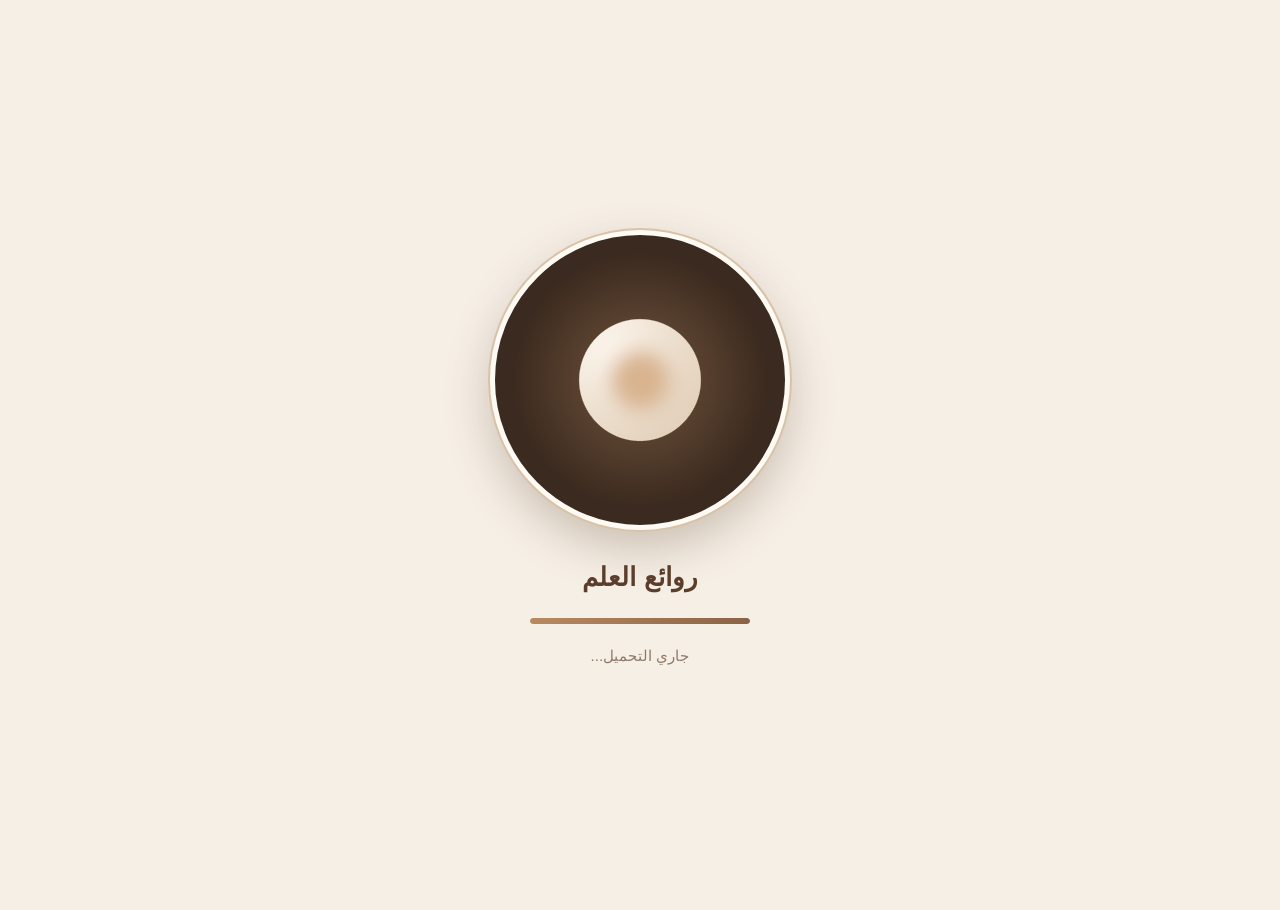
==== commit 6b9e6d4d: "إضافة قسم «مراجعة شهر أكتوبر» في اللغة العربية - ملف جديد review-october.js فيه محتوى الملزمة كاملًا" ====
--- a/index.html
+++ b/index.html
@@ -5,7 +5,7 @@
   <meta name="viewport" content="width=device-width, initial-scale=1.0">
   <title>روائع العلم</title>
   <!-- رقم النسخة بعد ?v — زوّديه مع كل تعديل جديد عشان المتصفح يجيب آخر تحديث -->
-  <link rel="stylesheet" href="style.css?v=6">
+  <link rel="stylesheet" href="style.css?v=10">
 </head>
 <body class="home-mode">
   <!-- شاشة التحميل (٢.٥ ثانية) -->
@@ -145,6 +145,7 @@
     </a>
   </div>
 
-  <script src="script.js?v=6"></script>
+  <script src="review-october.js?v=1"></script>
+  <script src="script.js?v=12"></script>
 </body>
 </html>
--- a/style.css
+++ b/style.css
@@ -369,7 +369,7 @@
 .block{margin-top:22px;animation:fadeUp .45s ease}
 .block-title{display:flex;align-items:center;gap:10px;font-size:1.2rem;margin-bottom:14px;color:var(--espresso)}
 .block-title .i{width:26px;height:26px;padding:4px;border-radius:9px;background:var(--milk);color:var(--coffee);box-sizing:content-box}
-.example-box{background:linear-gradient(135deg,#fbf3e8,#f4e6d4);border-radius:16px;padding:18px 20px;font-family:var(--font-content);font-size:1.2rem;border-right:5px solid var(--caramel)}
+.example-box{background:linear-gradient(135deg,#fbf3e8,#f4e6d4);border-radius:16px;padding:18px 20px;font-family:var(--font-content);font-size:1.2rem;border-right:5px solid var(--caramel);white-space:pre-line;line-height:2.1}
 [data-theme="dark"] .example-box{background:#3a2e25}
 
 /* ---------- التطبيق العملي ---------- */
@@ -501,7 +501,7 @@
 }
 
 /* ===== محتوى الدرس: اقتباس، جدول، مربع الإجابة ===== */
-.quote-box{margin:0;background:var(--milk);border-right:5px solid var(--coffee);border-radius:14px;padding:16px 20px;font-family:var(--font-content);font-size:1.22rem;line-height:2;color:var(--text)}
+.quote-box{margin:0;background:var(--milk);border-right:5px solid var(--coffee);border-radius:14px;padding:16px 20px;font-family:var(--font-content);font-size:1.22rem;line-height:2;color:var(--text);white-space:pre-line}
 .quote-box cite{display:block;margin-top:8px;font-family:var(--font);font-style:normal;font-size:.9rem;color:var(--muted)}
 .lesson-tbl{width:100%;border-collapse:separate;border-spacing:0;border:1px solid var(--line);border-radius:14px;overflow:hidden;font-size:1.02rem}
 .lesson-tbl th{background:var(--coffee);color:#fff;padding:10px 14px;text-align:right;font-weight:700}
@@ -783,6 +783,12 @@
 .dl-info>.i{width:34px;height:34px;color:var(--coffee);flex-shrink:0}
 .dl-info b{display:block;color:var(--espresso)}
 .dl-info small{color:var(--muted)}
+/* لينك بديل: لو التحميل المباشر من درايف ما اشتغلش، افتح الملف من صفحة درايف */
+.dl-alt{display:inline-flex;align-items:center;gap:6px;margin-top:7px;padding:4px 11px;border-radius:999px;
+  background:var(--milk);border:1px solid var(--line);color:var(--coffee);font-size:.76rem;font-weight:600;
+  line-height:1.7;text-decoration:none;transition:background .2s,transform .2s}
+.dl-alt:hover{background:var(--latte);transform:translateY(-1px)}
+.dl-alt .i{width:14px;height:14px;stroke-width:2.1;flex:none}
 
 /* ===================== زرار تحميل الملف (تحميل ← حركة ← فتح) ===================== */
 .dl-container{display:flex;justify-content:center;align-items:center;direction:ltr;min-width:160px}
@@ -1166,7 +1172,7 @@
   .tj-prog{margin:4px 0}
   .tj-text{font-size:1.12rem}
 }
-.lesson-video video{width:100%;aspect-ratio:16/9;border-radius:14px;background:#2b1d14;display:block}
+.lesson-video video,.lesson-video iframe{width:100%;aspect-ratio:16/9;border:0;border-radius:14px;background:#2b1d14;display:block}
 .video-note{display:flex;align-items:center;gap:8px;color:var(--muted);font-size:.92rem;margin-top:10px}
 .video-note .i{width:18px;height:18px;flex:none}
 
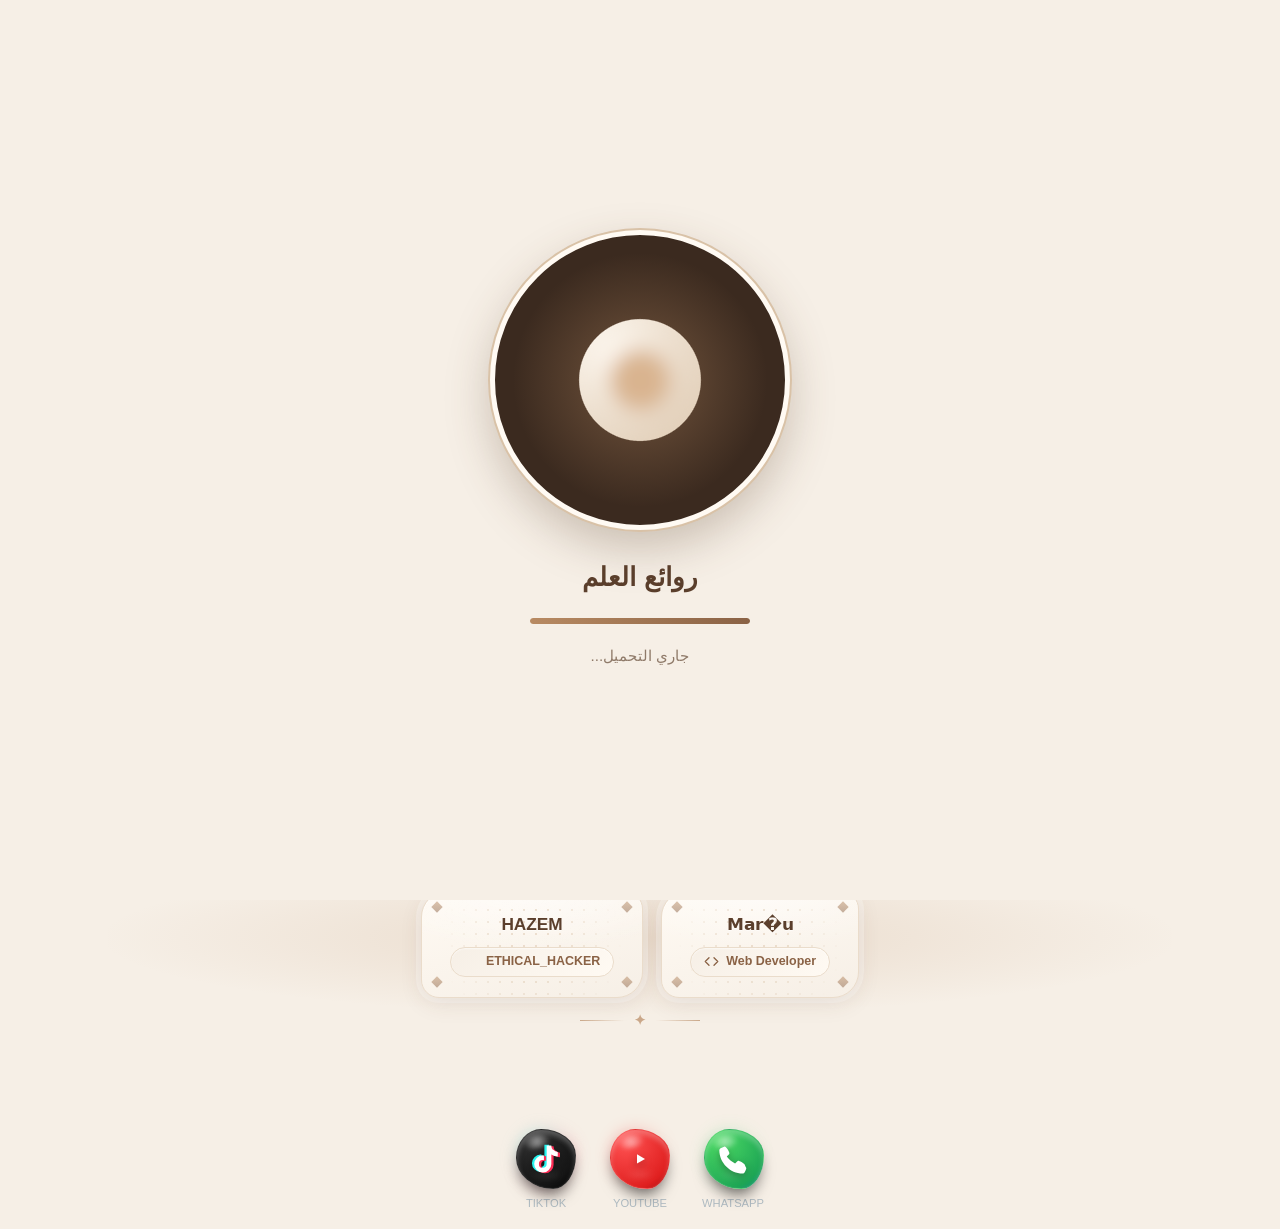
==== commit bee34a46: "تحويل شروحات المدرس والطالب للعامية المصرية + إضافة ماسكوت المنصة - تحويل 488 سطر حوار (المرشد والطا" ====
--- a/index.html
+++ b/index.html
@@ -145,7 +145,6 @@
     </a>
   </div>
 
-  <script src="review-october.js?v=1"></script>
-  <script src="script.js?v=12"></script>
+  <script src="script.js?v=10"></script>
 </body>
 </html>
--- a/style.css
+++ b/style.css
@@ -369,7 +369,7 @@
 .block{margin-top:22px;animation:fadeUp .45s ease}
 .block-title{display:flex;align-items:center;gap:10px;font-size:1.2rem;margin-bottom:14px;color:var(--espresso)}
 .block-title .i{width:26px;height:26px;padding:4px;border-radius:9px;background:var(--milk);color:var(--coffee);box-sizing:content-box}
-.example-box{background:linear-gradient(135deg,#fbf3e8,#f4e6d4);border-radius:16px;padding:18px 20px;font-family:var(--font-content);font-size:1.2rem;border-right:5px solid var(--caramel);white-space:pre-line;line-height:2.1}
+.example-box{background:linear-gradient(135deg,#fbf3e8,#f4e6d4);border-radius:16px;padding:18px 20px;font-family:var(--font-content);font-size:1.2rem;border-right:5px solid var(--caramel)}
 [data-theme="dark"] .example-box{background:#3a2e25}
 
 /* ---------- التطبيق العملي ---------- */
@@ -501,7 +501,7 @@
 }
 
 /* ===== محتوى الدرس: اقتباس، جدول، مربع الإجابة ===== */
-.quote-box{margin:0;background:var(--milk);border-right:5px solid var(--coffee);border-radius:14px;padding:16px 20px;font-family:var(--font-content);font-size:1.22rem;line-height:2;color:var(--text);white-space:pre-line}
+.quote-box{margin:0;background:var(--milk);border-right:5px solid var(--coffee);border-radius:14px;padding:16px 20px;font-family:var(--font-content);font-size:1.22rem;line-height:2;color:var(--text)}
 .quote-box cite{display:block;margin-top:8px;font-family:var(--font);font-style:normal;font-size:.9rem;color:var(--muted)}
 .lesson-tbl{width:100%;border-collapse:separate;border-spacing:0;border:1px solid var(--line);border-radius:14px;overflow:hidden;font-size:1.02rem}
 .lesson-tbl th{background:var(--coffee);color:#fff;padding:10px 14px;text-align:right;font-weight:700}
@@ -515,6 +515,12 @@
 
 /* ===== الرئيسية البسيطة ===== */
 .brand{cursor:pointer}
+/* ===== ماسكوت الصفحة الرئيسية (بومة روائع العلم) ===== */
+.home-mascot{display:flex;justify-content:center;align-items:flex-end;gap:14px;margin:4px 0 2px;animation:mascot-float 4.2s ease-in-out infinite}
+.home-mascot img{width:clamp(150px,26vw,230px);height:auto;display:block;filter:drop-shadow(0 18px 26px rgba(74,48,22,.20));transition:transform .35s ease;cursor:pointer;user-select:none}
+.home-mascot img:hover{transform:scale(1.06) rotate(-2deg)}
+@keyframes mascot-float{0%,100%{transform:translateY(0)}50%{transform:translateY(-11px)}}
+@media (prefers-reduced-motion:reduce){.home-mascot{animation:none}}
 .home-head{display:flex;justify-content:space-between;align-items:flex-end;gap:20px;flex-wrap:wrap;margin-bottom:10px}
 .home-prog{min-width:240px;flex:0 1 320px;color:var(--muted);font-size:.95rem}
 .home-prog .progress{margin-top:8px}
@@ -1172,7 +1178,7 @@
   .tj-prog{margin:4px 0}
   .tj-text{font-size:1.12rem}
 }
-.lesson-video video,.lesson-video iframe{width:100%;aspect-ratio:16/9;border:0;border-radius:14px;background:#2b1d14;display:block}
+.lesson-video video{width:100%;aspect-ratio:16/9;border-radius:14px;background:#2b1d14;display:block}
 .video-note{display:flex;align-items:center;gap:8px;color:var(--muted);font-size:.92rem;margin-top:10px}
 .video-note .i{width:18px;height:18px;flex:none}
 
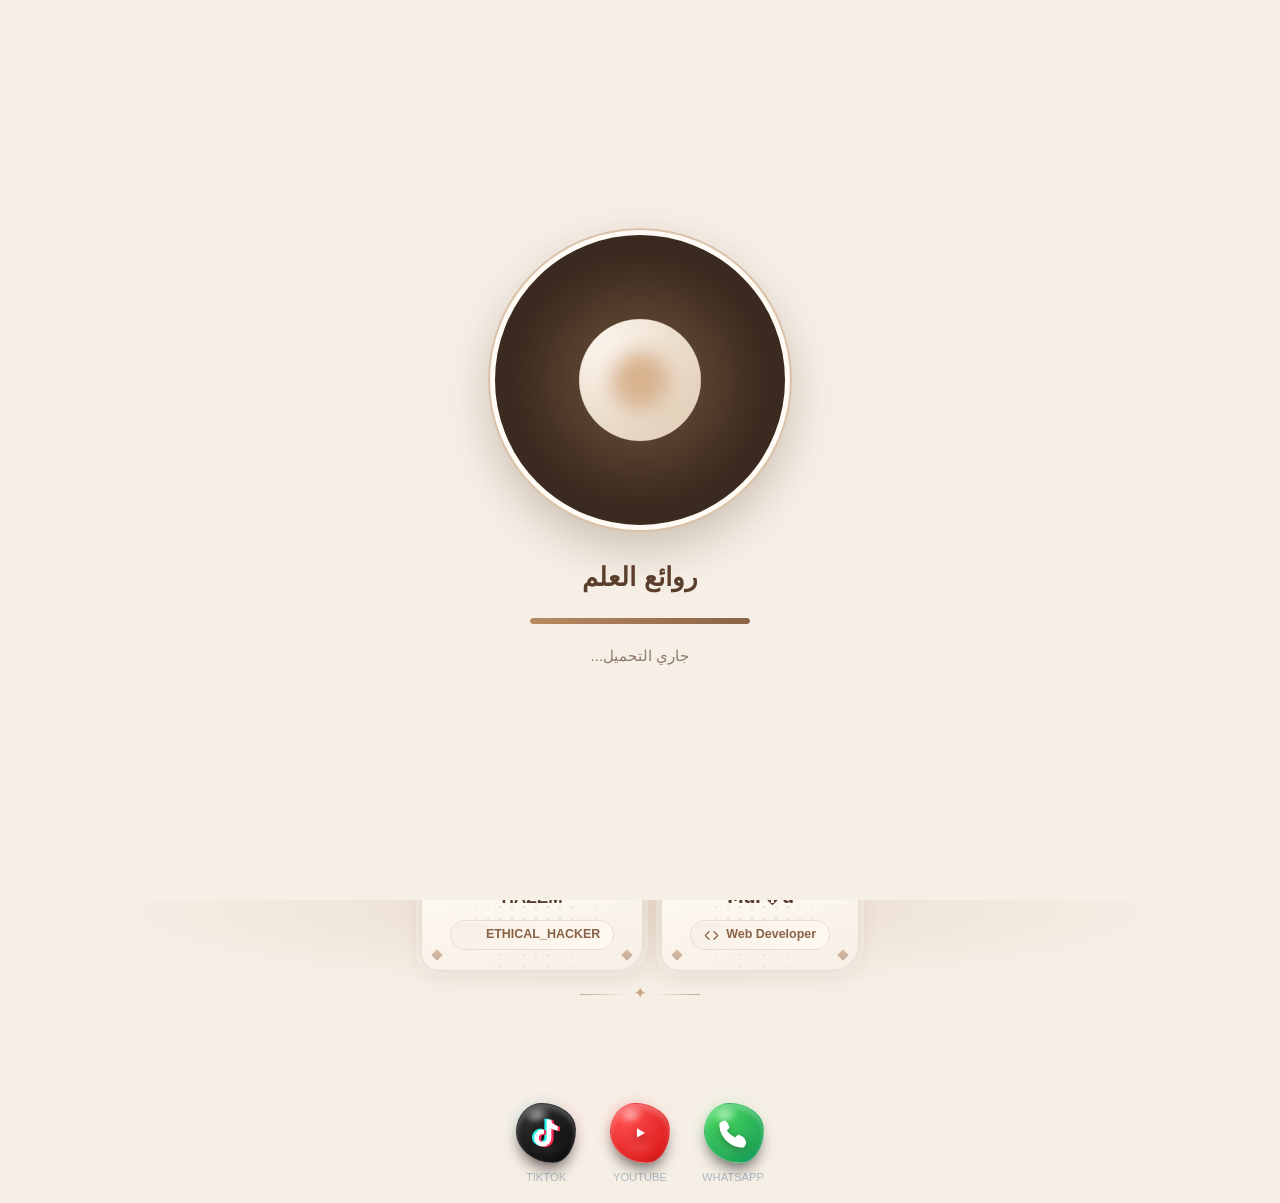
==== commit a1426909: "دمج main (مراجعة أكتوبر + الدروس الجديدة) مع تحويل الشروحات للعامية والماسكوت Co-authored-by: arena-" ====
--- a/index.html
+++ b/index.html
@@ -5,7 +5,7 @@
   <meta name="viewport" content="width=device-width, initial-scale=1.0">
   <title>روائع العلم</title>
   <!-- رقم النسخة بعد ?v — زوّديه مع كل تعديل جديد عشان المتصفح يجيب آخر تحديث -->
-  <link rel="stylesheet" href="style.css?v=10">
+  <link rel="stylesheet" href="style.css?v=13">
 </head>
 <body class="home-mode">
   <!-- شاشة التحميل (٢.٥ ثانية) -->
@@ -145,6 +145,7 @@
     </a>
   </div>
 
-  <script src="script.js?v=10"></script>
+  <script src="review-october.js?v=1"></script>
+  <script src="script.js?v=13"></script>
 </body>
 </html>
--- a/style.css
+++ b/style.css
@@ -369,7 +369,7 @@
 .block{margin-top:22px;animation:fadeUp .45s ease}
 .block-title{display:flex;align-items:center;gap:10px;font-size:1.2rem;margin-bottom:14px;color:var(--espresso)}
 .block-title .i{width:26px;height:26px;padding:4px;border-radius:9px;background:var(--milk);color:var(--coffee);box-sizing:content-box}
-.example-box{background:linear-gradient(135deg,#fbf3e8,#f4e6d4);border-radius:16px;padding:18px 20px;font-family:var(--font-content);font-size:1.2rem;border-right:5px solid var(--caramel)}
+.example-box{background:linear-gradient(135deg,#fbf3e8,#f4e6d4);border-radius:16px;padding:18px 20px;font-family:var(--font-content);font-size:1.2rem;border-right:5px solid var(--caramel);white-space:pre-line;line-height:2.1}
 [data-theme="dark"] .example-box{background:#3a2e25}
 
 /* ---------- التطبيق العملي ---------- */
@@ -501,7 +501,7 @@
 }
 
 /* ===== محتوى الدرس: اقتباس، جدول، مربع الإجابة ===== */
-.quote-box{margin:0;background:var(--milk);border-right:5px solid var(--coffee);border-radius:14px;padding:16px 20px;font-family:var(--font-content);font-size:1.22rem;line-height:2;color:var(--text)}
+.quote-box{margin:0;background:var(--milk);border-right:5px solid var(--coffee);border-radius:14px;padding:16px 20px;font-family:var(--font-content);font-size:1.22rem;line-height:2;color:var(--text);white-space:pre-line}
 .quote-box cite{display:block;margin-top:8px;font-family:var(--font);font-style:normal;font-size:.9rem;color:var(--muted)}
 .lesson-tbl{width:100%;border-collapse:separate;border-spacing:0;border:1px solid var(--line);border-radius:14px;overflow:hidden;font-size:1.02rem}
 .lesson-tbl th{background:var(--coffee);color:#fff;padding:10px 14px;text-align:right;font-weight:700}
@@ -1178,7 +1178,7 @@
   .tj-prog{margin:4px 0}
   .tj-text{font-size:1.12rem}
 }
-.lesson-video video{width:100%;aspect-ratio:16/9;border-radius:14px;background:#2b1d14;display:block}
+.lesson-video video,.lesson-video iframe{width:100%;aspect-ratio:16/9;border:0;border-radius:14px;background:#2b1d14;display:block}
 .video-note{display:flex;align-items:center;gap:8px;color:var(--muted);font-size:.92rem;margin-top:10px}
 .video-note .i{width:18px;height:18px;flex:none}
 
